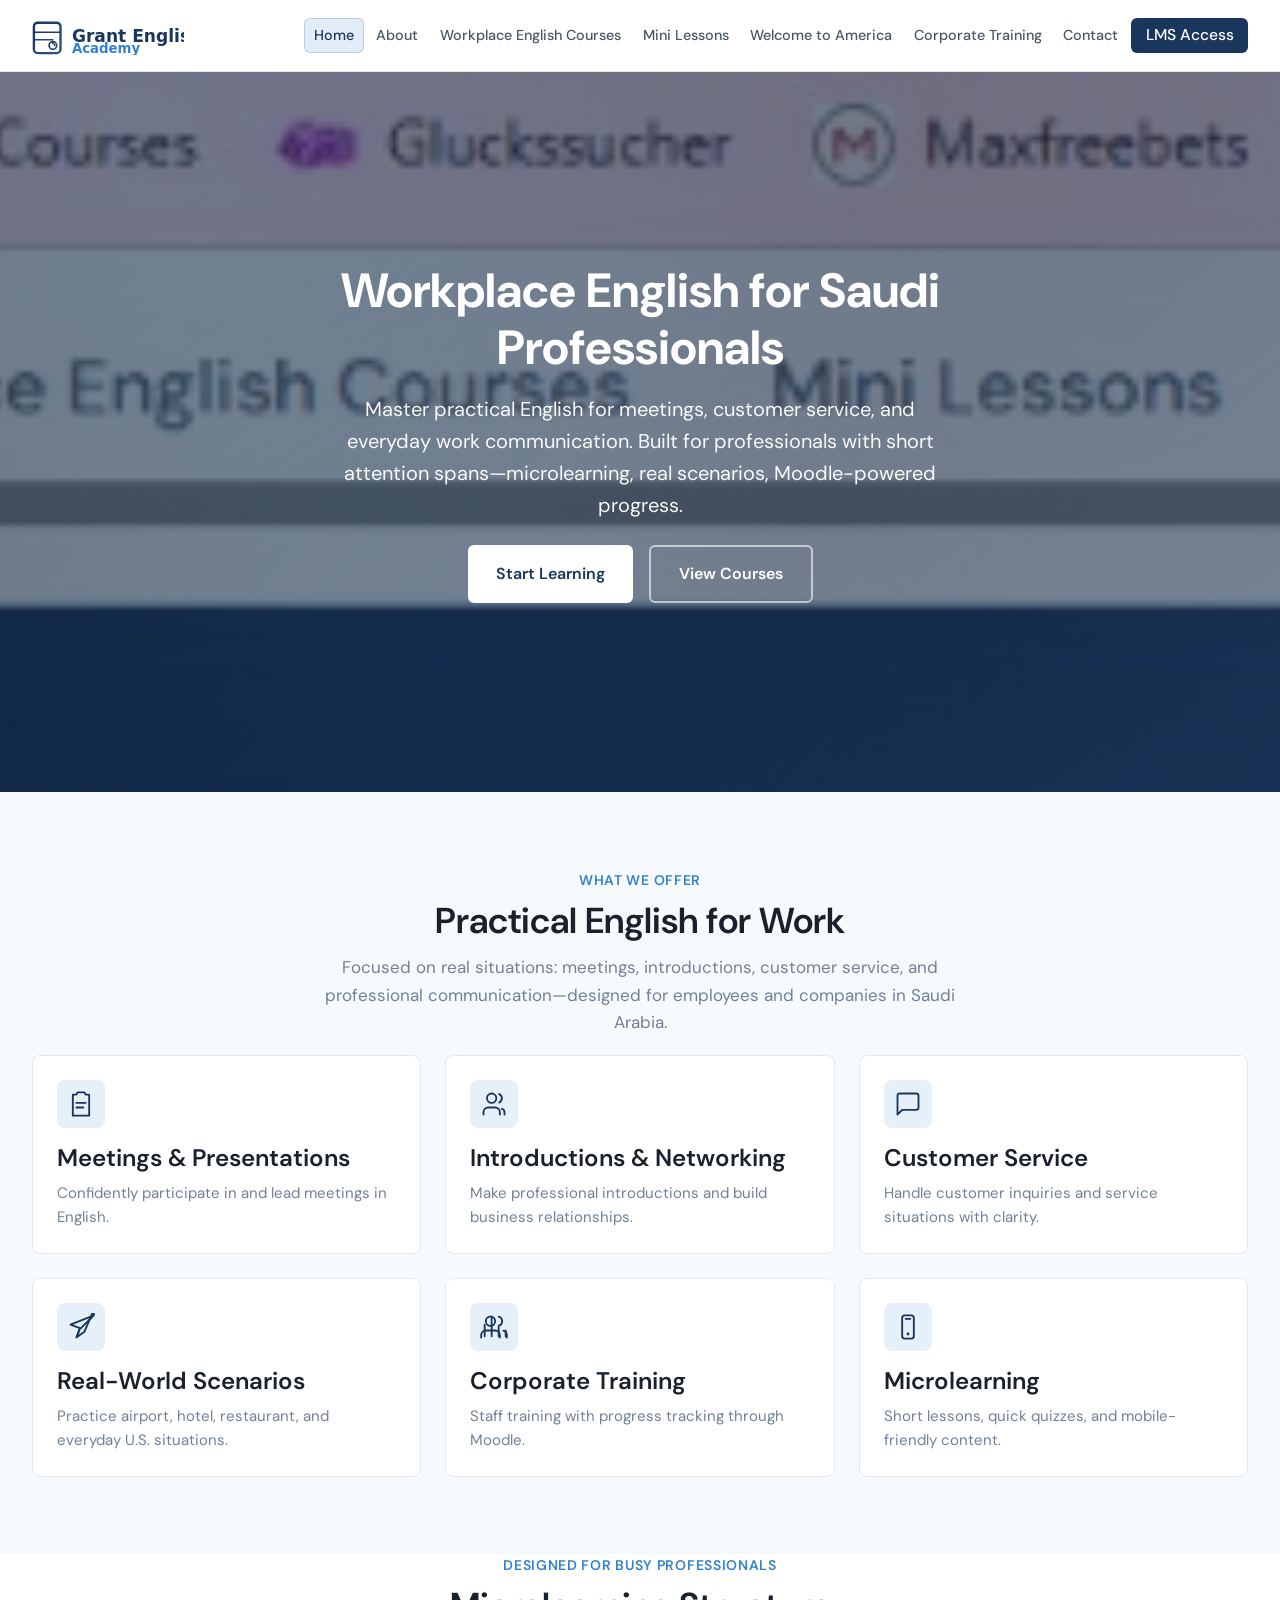
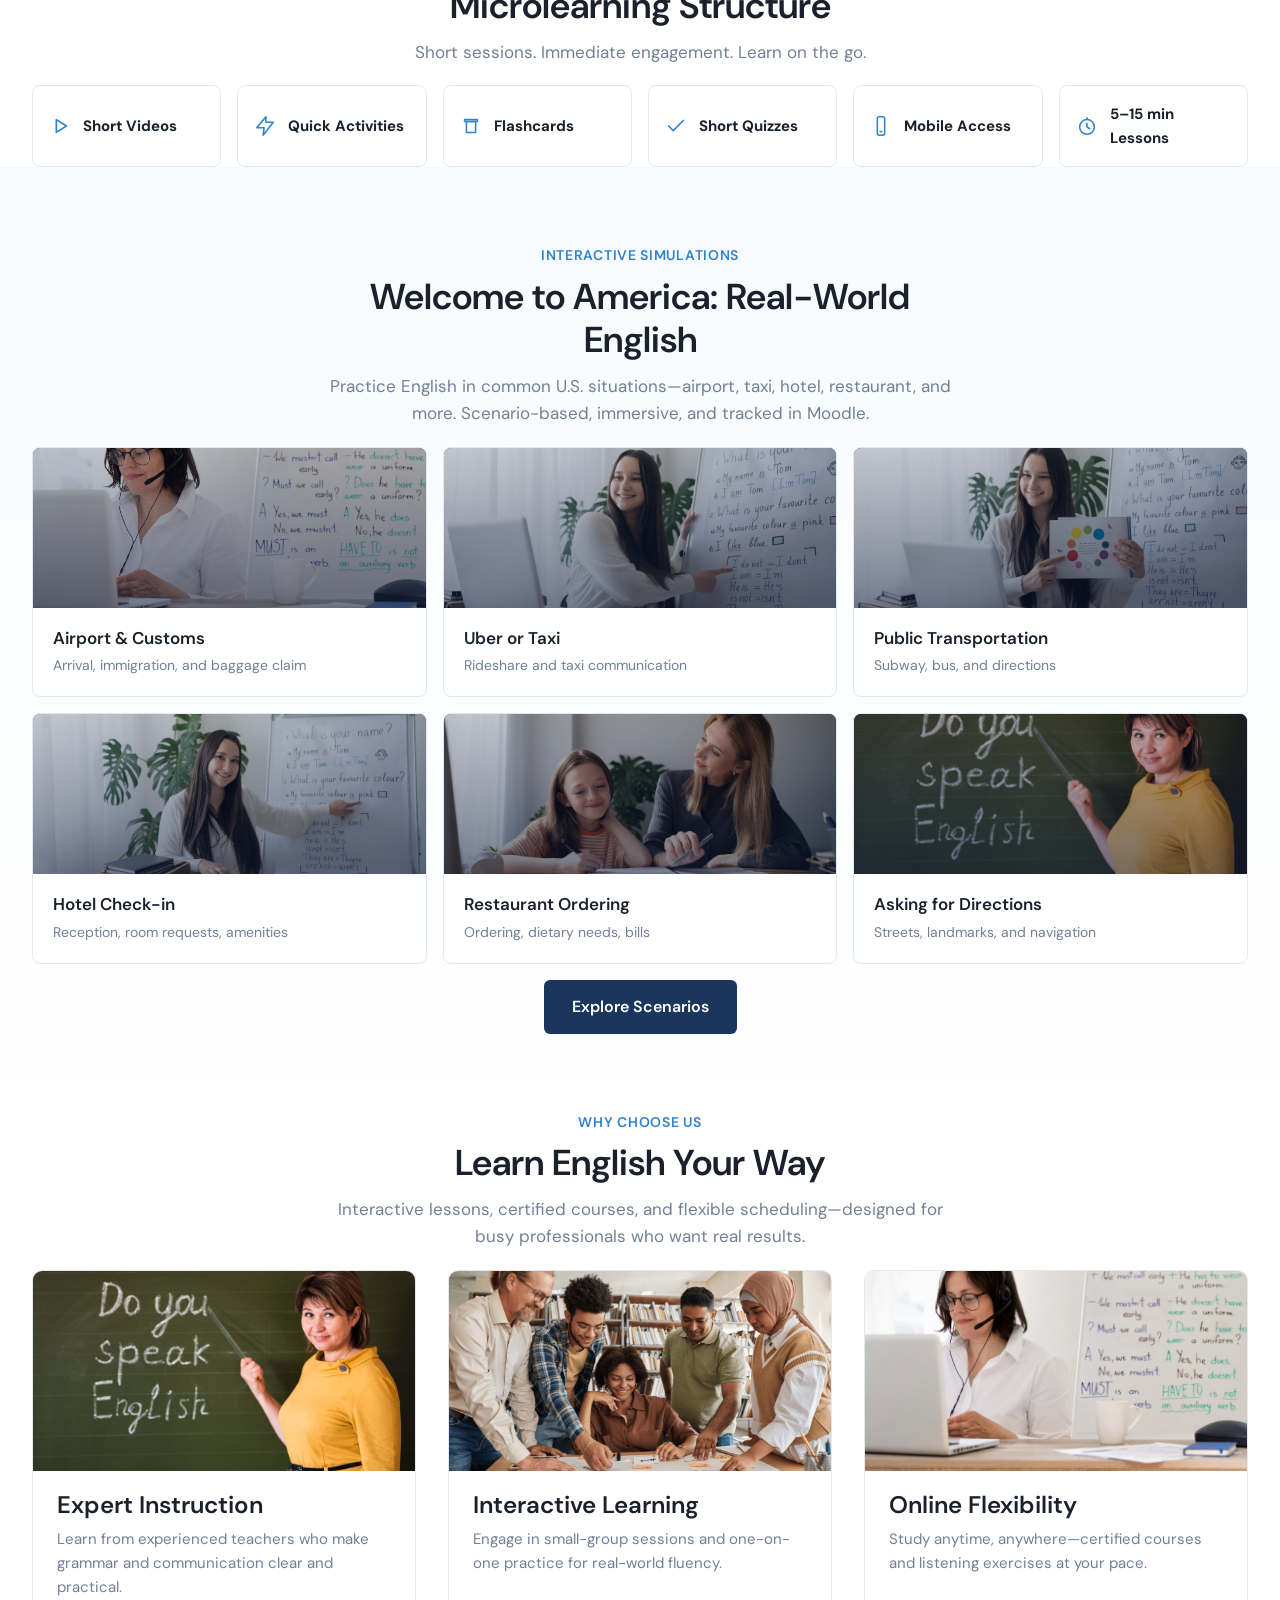
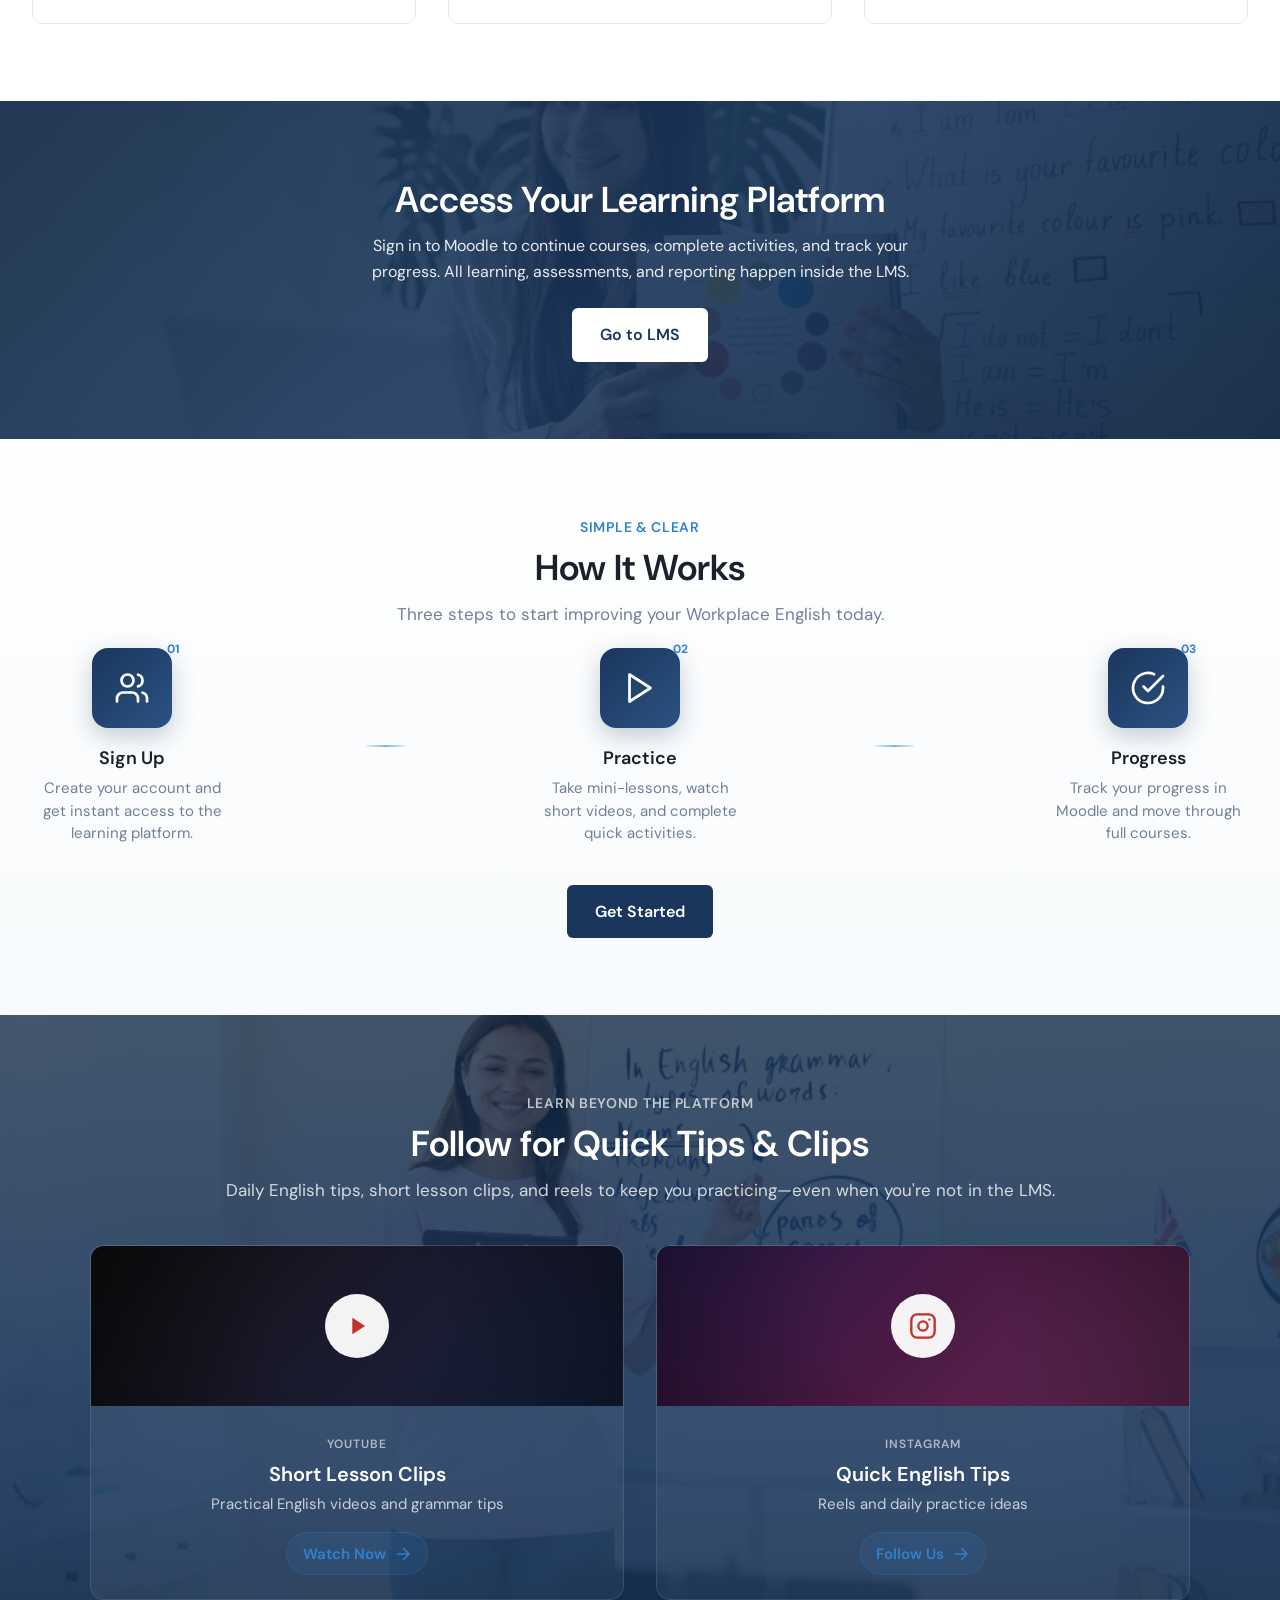
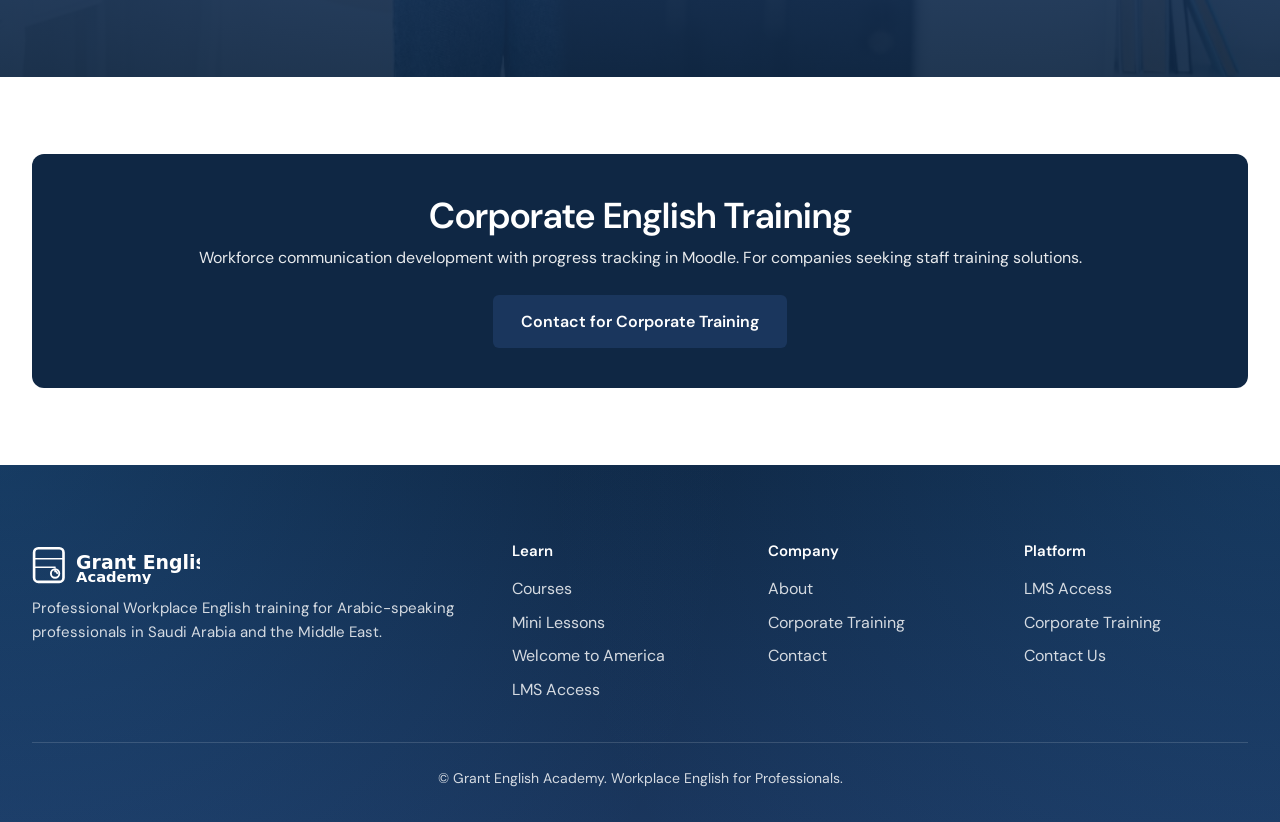
==== index.html @ 4ef90c2e "first commit" ====
<!DOCTYPE html>
<html lang="en">
<head>
  <meta charset="UTF-8">
  <meta name="viewport" content="width=device-width, initial-scale=1.0">
  <meta name="description" content="Grant English Academy - Professional Workplace English training for Arabic-speaking professionals in Saudi Arabia and the Middle East.">
  <title>Grant English Academy | Workplace English for Saudi Professionals</title>
  <link rel="preconnect" href="https://fonts.googleapis.com">
  <link rel="preconnect" href="https://fonts.gstatic.com" crossorigin>
  <link href="https://fonts.googleapis.com/css2?family=DM+Sans:wght@400;500;600;700&display=swap" rel="stylesheet">
  <link rel="stylesheet" href="css/styles.css">
  <link rel="icon" type="image/svg+xml" href="assets/favicon.svg">
</head>
<body>
  <!-- Header -->
  <header class="header">
    <div class="container header-inner">
      <a href="index.html" class="logo">
        <img src="assets/logo.svg" alt="Grant English Academy" class="logo-img">
      </a>
      <button type="button" class="nav-toggle" aria-expanded="false" aria-controls="nav-menu" aria-label="Toggle navigation">
        <span></span>
        <span></span>
        <span></span>
      </button>
      <nav id="nav-menu" class="nav-menu">
        <ul class="nav-list">
          <li><a href="index.html" class="active" aria-current="page">Home</a></li>
          <li><a href="about.html">About</a></li>
          <li><a href="courses.html">Workplace English Courses</a></li>
          <li><a href="mini-lessons.html">Mini Lessons</a></li>
          <li><a href="welcome-to-america.html">Welcome to America</a></li>
          <li><a href="corporate-training.html">Corporate Training</a></li>
          <li><a href="contact.html">Contact</a></li>
          <li><a href="lms-access.html" class="btn-lms">LMS Access</a></li>
        </ul>
      </nav>
    </div>
  </header>

  <main>
    <!-- Hero Section -->
    <section class="hero animate-section">
      <div class="hero-bg" aria-hidden="true">
        <video
          class="hero-bg-video"
          src="assets/home-bnner.mp4"
          autoplay
          muted
          loop
          playsinline
          preload="metadata"
          poster="assets/logo2.png"
        ></video>
      
      </div>
      <div class="container">
        <h1>Workplace English for Saudi Professionals</h1>
        <p class="hero-subtitle">Master practical English for meetings, customer service, and everyday work communication. Built for professionals with short attention spans—microlearning, real scenarios, Moodle-powered progress.</p>
        <div class="hero-buttons">
          <a href="lms-access.html" class="btn btn-primary">Start Learning</a>
          <a href="courses.html" class="btn btn-secondary">View Courses</a>
        </div>
      </div>
    </section>

    <!-- What We Offer -->
    <section class="features animate-section">
      <div class="container">
        <div class="section-header">
          <p class="section-label">What We Offer</p>
          <h2 class="section-title">Practical English for Work</h2>
          <p class="section-desc">Focused on real situations: meetings, introductions, customer service, and professional communication—designed for employees and companies in Saudi Arabia.</p>
        </div>
        <div class="card-grid card-grid-3">
          <div class="card">
            <div class="card-icon" aria-hidden="true">
              <svg viewBox="0 0 24 24" fill="none" stroke="currentColor" stroke-width="1.6" stroke-linecap="round" stroke-linejoin="round"><path d="M9 2h6l1 2h3v18H5V4h3l1-2z"/><path d="M8 11h8"/><path d="M8 15h6"/></svg>
            </div>
            <h3>Meetings & Presentations</h3>
            <p>Confidently participate in and lead meetings in English.</p>
          </div>
          <div class="card">
            <div class="card-icon" aria-hidden="true">
              <svg viewBox="0 0 24 24" fill="none" stroke="currentColor" stroke-width="1.6" stroke-linecap="round" stroke-linejoin="round"><path d="M17 21v-2a4 4 0 0 0-4-4H7a4 4 0 0 0-4 4v2"/><circle cx="10" cy="7" r="4"/><path d="M21 21v-2a3 3 0 0 0-2.25-2.9"/><path d="M16.5 3.5a4 4 0 0 1 0 7.2"/></svg>
            </div>
            <h3>Introductions & Networking</h3>
            <p>Make professional introductions and build business relationships.</p>
          </div>
          <div class="card">
            <div class="card-icon" aria-hidden="true">
              <svg viewBox="0 0 24 24" fill="none" stroke="currentColor" stroke-width="1.6" stroke-linecap="round" stroke-linejoin="round"><path d="M21 15a2 2 0 0 1-2 2H7l-4 4V5a2 2 0 0 1 2-2h14a2 2 0 0 1 2 2z"/></svg>
            </div>
            <h3>Customer Service</h3>
            <p>Handle customer inquiries and service situations with clarity.</p>
          </div>
          <div class="card">
            <div class="card-icon" aria-hidden="true">
              <svg viewBox="0 0 24 24" fill="none" stroke="currentColor" stroke-width="1.6" stroke-linecap="round" stroke-linejoin="round"><path d="M23 2L3 10l8 3-3 8 7-5 8-19z"/><path d="M11 13l-2 7"/><path d="M22 3l-10 10"/></svg>
            </div>
            <h3>Real-World Scenarios</h3>
            <p>Practice airport, hotel, restaurant, and everyday U.S. situations.</p>
          </div>
          <div class="card">
            <div class="card-icon" aria-hidden="true">
              <svg viewBox="0 0 24 24" fill="none" stroke="currentColor" stroke-width="1.6" stroke-linecap="round" stroke-linejoin="round"><path d="M17 21v-2a4 4 0 0 0-4-4H5a4 4 0 0 0-4 4v2"/><circle cx="9" cy="7" r="4"/><path d="M23 21v-2a4 4 0 0 0-3-3.87"/><path d="M16 3.13a4 4 0 0 1 0 7.75"/><path d="M4 20V10"/><path d="M10 20V4"/><path d="M16 20v-8"/><path d="M22 20v-5"/></svg>
            </div>
            <h3>Corporate Training</h3>
            <p>Staff training with progress tracking through Moodle.</p>
          </div>
          <div class="card">
            <div class="card-icon" aria-hidden="true">
              <svg viewBox="0 0 24 24" fill="none" stroke="currentColor" stroke-width="1.6" stroke-linecap="round" stroke-linejoin="round"><rect x="7" y="2" width="10" height="20" rx="2.2"/><path d="M10 5h4"/><path d="M12 18h0" stroke-width="2.5"/></svg>
            </div>
            <h3>Microlearning</h3>
            <p>Short lessons, quick quizzes, and mobile-friendly content.</p>
          </div>
        </div>
      </div>
    </section>

    <!-- Microlearning -->
    <section class="microlearning animate-section">
      <div class="container">
        <div class="section-header">
          <p class="section-label">Designed for Busy Professionals</p>
          <h2 class="section-title">Microlearning Structure</h2>
          <p class="section-desc">Short sessions. Immediate engagement. Learn on the go.</p>
        </div>
        <div class="micro-grid">
          <div class="micro-item">
            <span class="micro-icon" aria-hidden="true">
              <svg viewBox="0 0 24 24">
                <path d="M8 5v14l11-7-11-7z" fill="none" stroke="currentColor" stroke-width="1.8" stroke-linejoin="round"/>
              </svg>
            </span>
            <strong>Short Videos</strong>
          </div>
          <div class="micro-item">
            <span class="micro-icon" aria-hidden="true">
              <svg viewBox="0 0 24 24">
                <path d="M13 2L3 14h8l-1 8 11-14h-8l0-6z" fill="none" stroke="currentColor" stroke-width="1.7" stroke-linejoin="round"/>
              </svg>
            </span>
            <strong>Quick Activities</strong>
          </div>
          <div class="micro-item">
            <span class="micro-icon" aria-hidden="true">
              <svg viewBox="0 0 24 24">
                <path d="M7 7h10v12H7z" fill="none" stroke="currentColor" stroke-width="1.7" stroke-linejoin="round"/>
                <path d="M5 5h14v2H5z" fill="none" stroke="currentColor" stroke-width="1.7" stroke-linejoin="round"/>
              </svg>
            </span>
            <strong>Flashcards</strong>
          </div>
          <div class="micro-item">
            <span class="micro-icon" aria-hidden="true">
              <svg viewBox="0 0 24 24">
                <path d="M20 6L9 17l-5-5" fill="none" stroke="currentColor" stroke-width="1.8" stroke-linecap="round" stroke-linejoin="round"/>
              </svg>
            </span>
            <strong>Short Quizzes</strong>
          </div>
          <div class="micro-item">
            <span class="micro-icon" aria-hidden="true">
              <svg viewBox="0 0 24 24">
                <rect x="8" y="2" width="8" height="20" rx="2" ry="2" fill="none" stroke="currentColor" stroke-width="1.7"/>
                <path d="M11 18h2" fill="none" stroke="currentColor" stroke-width="1.7" stroke-linecap="round"/>
              </svg>
            </span>
            <strong>Mobile Access</strong>
          </div>
          <div class="micro-item">
            <span class="micro-icon" aria-hidden="true">
              <svg viewBox="0 0 24 24">
                <circle cx="12" cy="13" r="8" fill="none" stroke="currentColor" stroke-width="1.7"/>
                <path d="M12 9v4l3 2" fill="none" stroke="currentColor" stroke-width="1.7" stroke-linecap="round" stroke-linejoin="round"/>
                <path d="M12 5V3" fill="none" stroke="currentColor" stroke-width="1.7" stroke-linecap="round"/>
              </svg>
            </span>
            <strong>5–15 min Lessons</strong>
          </div>
        </div>
      </div>
    </section>

    <!-- Welcome to America -->
    <section class="welcome-america animate-section">
      <div class="container">
        <div class="section-header">
          <p class="section-label">Interactive Simulations</p>
          <h2 class="section-title">Welcome to America: Real-World English</h2>
          <p class="section-desc">Practice English in common U.S. situations—airport, taxi, hotel, restaurant, and more. Scenario-based, immersive, and tracked in Moodle.</p>
        </div>
        <div class="scenario-grid">
          <a href="welcome-to-america.html#airport" class="scenario-card">
            <div class="scenario-icon scenario-image" aria-hidden="true">
              <img src="assets/teacher-1.png" alt="">
            </div>
            <div class="card-body">
              <h3>Airport & Customs</h3>
              <p>Arrival, immigration, and baggage claim</p>
            </div>
          </a>
          <a href="welcome-to-america.html#taxi" class="scenario-card">
            <div class="scenario-icon scenario-image" aria-hidden="true">
              <img src="assets/teacher-2.png" alt="">
            </div>
            <div class="card-body">
              <h3>Uber or Taxi</h3>
              <p>Rideshare and taxi communication</p>
            </div>
          </a>
          <a href="welcome-to-america.html#transit" class="scenario-card">
            <div class="scenario-icon scenario-image" aria-hidden="true">
              <img src="assets/teacher-3.png" alt="">
            </div>
            <div class="card-body">
              <h3>Public Transportation</h3>
              <p>Subway, bus, and directions</p>
            </div>
          </a>
          <a href="welcome-to-america.html#hotel" class="scenario-card">
            <div class="scenario-icon scenario-image" aria-hidden="true">
              <img src="assets/teacher-4.png" alt="">
            </div>
            <div class="card-body">
              <h3>Hotel Check-in</h3>
              <p>Reception, room requests, amenities</p>
            </div>
          </a>
          <a href="welcome-to-america.html#restaurant" class="scenario-card">
            <div class="scenario-icon scenario-image" aria-hidden="true">
              <img src="assets/teacher-5.png" alt="">
            </div>
            <div class="card-body">
              <h3>Restaurant Ordering</h3>
              <p>Ordering, dietary needs, bills</p>
            </div>
          </a>
          <a href="welcome-to-america.html#directions" class="scenario-card">
            <div class="scenario-icon scenario-image" aria-hidden="true">
              <img src="assets/teacher-6.png" alt="">
            </div>
            <div class="card-body">
              <h3>Asking for Directions</h3>
              <p>Streets, landmarks, and navigation</p>
            </div>
          </a>
        </div>
        <div class="text-center mt-2">
          <a href="welcome-to-america.html" class="btn btn-primary">Explore Scenarios</a>
        </div>
      </div>
    </section>

    <!-- Why Choose Us -->
    <section class="why-choose animate-section">
      <div class="container">
        <div class="section-header">
          <p class="section-label">Why Choose Us</p>
          <h2 class="section-title">Learn English Your Way</h2>
          <p class="section-desc">Interactive lessons, certified courses, and flexible scheduling—designed for busy professionals who want real results.</p>
        </div>
        <div class="why-choose-grid">
          <div class="why-card">
            <div class="why-card-image">
              <img src="assets/teacher-6.png" alt="Expert English instruction">
            </div>
            <h3>Expert Instruction</h3>
            <p>Learn from experienced teachers who make grammar and communication clear and practical.</p>
          </div>
          <div class="why-card">
            <div class="why-card-image">
              <img src="assets/home-page-img.jpg" alt="Interactive learning with personalized support">
            </div>
            <h3>Interactive Learning</h3>
            <p>Engage in small-group sessions and one-on-one practice for real-world fluency.</p>
          </div>
          <div class="why-card">
            <div class="why-card-image">
              <img src="assets/teacher-1.png" alt="Online English lessons">
            </div>
            <h3>Online Flexibility</h3>
            <p>Study anytime, anywhere—certified courses and listening exercises at your pace.</p>
          </div>
        </div>
      </div>
    </section>

    <!-- LMS Access CTA -->
    <section class="lms-cta animate-section">
      <div class="lms-cta-bg" aria-hidden="true"></div>
      <div class="container">
        <h2>Access Your Learning Platform</h2>
        <p>Sign in to Moodle to continue courses, complete activities, and track your progress. All learning, assessments, and reporting happen inside the LMS.</p>
        <a href="lms-access.html" class="btn btn-primary">Go to LMS</a>
      </div>
    </section>

    <!-- How It Works - Advanced -->
    <section class="how-it-works-v2 animate-section">
      <div class="container">
        <div class="section-header">
          <p class="section-label">Simple & Clear</p>
          <h2 class="section-title">How It Works</h2>
          <p class="section-desc">Three steps to start improving your Workplace English today.</p>
        </div>
        <div class="how-steps-timeline">
          <div class="how-step">
            <div class="how-step-visual">
              <span class="how-step-num">01</span>
              <div class="how-step-icon">
                <svg viewBox="0 0 24 24" fill="none" stroke="currentColor" stroke-width="1.8" stroke-linecap="round" stroke-linejoin="round"><path d="M16 21v-2a4 4 0 0 0-4-4H6a4 4 0 0 0-4 4v2"/><circle cx="9" cy="7" r="4"/><path d="M22 21v-2a4 4 0 0 0-3-3.87"/><path d="M16 3.13a4 4 0 0 1 0 7.75"/></svg>
              </div>
            </div>
            <div class="how-step-body">
              <h3>Sign Up</h3>
              <p>Create your account and get instant access to the learning platform.</p>
            </div>
          </div>
          <div class="how-step-connector" aria-hidden="true"></div>
          <div class="how-step">
            <div class="how-step-visual">
              <span class="how-step-num">02</span>
              <div class="how-step-icon">
                <svg viewBox="0 0 24 24" fill="none" stroke="currentColor" stroke-width="1.8" stroke-linecap="round" stroke-linejoin="round"><polygon points="5 3 19 12 5 21 5 3"/></svg>
              </div>
            </div>
            <div class="how-step-body">
              <h3>Practice</h3>
              <p>Take mini-lessons, watch short videos, and complete quick activities.</p>
            </div>
          </div>
          <div class="how-step-connector" aria-hidden="true"></div>
          <div class="how-step">
            <div class="how-step-visual">
              <span class="how-step-num">03</span>
              <div class="how-step-icon">
                <svg viewBox="0 0 24 24" fill="none" stroke="currentColor" stroke-width="1.8" stroke-linecap="round" stroke-linejoin="round"><path d="M22 11.08V12a10 10 0 1 1-5.93-9.14"/><polyline points="22 4 12 14.01 9 11.01"/></svg>
              </div>
            </div>
            <div class="how-step-body">
              <h3>Progress</h3>
              <p>Track your progress in Moodle and move through full courses.</p>
            </div>
          </div>
        </div>
        <div class="how-cta-wrap">
          <a href="lms-access.html" class="btn btn-primary">Get Started</a>
        </div>
      </div>
    </section>

    <!-- Follow for Quick Tips & Clips - Advanced -->
    <section class="social-section-v2 animate-section">
      <div class="container">
        <div class="social-v2-inner">
          <div class="social-v2-header">
            <p class="section-label">Learn Beyond the Platform</p>
            <h2 class="section-title">Follow for Quick Tips & Clips</h2>
            <p class="section-desc">Daily English tips, short lesson clips, and reels to keep you practicing—even when you're not in the LMS.</p>
          </div>
          <div class="social-v2-grid">
            <a href="#" class="social-v2-card social-v2-youtube" target="_blank" rel="noopener">
              <div class="social-v2-media">
                <div class="social-v2-play">
                  <svg viewBox="0 0 24 24" fill="currentColor"><path d="M8 5v14l11-7z"/></svg>
                </div>
                <div class="social-v2-overlay"></div>
              </div>
              <div class="social-v2-content">
                <span class="social-v2-badge">YouTube</span>
                <h4>Short Lesson Clips</h4>
                <p>Practical English videos and grammar tips</p>
                <span class="social-v2-link">
                  Watch Now
                  <svg viewBox="0 0 24 24" fill="none" stroke="currentColor" stroke-width="2" stroke-linecap="round" stroke-linejoin="round" aria-hidden="true">
                    <path d="M5 12h14"/>
                    <path d="M13 5l7 7-7 7"/>
                  </svg>
                </span>
              </div>
            </a>
            <a href="#" class="social-v2-card social-v2-instagram" target="_blank" rel="noopener">
              <div class="social-v2-media">
                <div class="social-v2-ig-icon">
                  <svg viewBox="0 0 24 24" fill="none" stroke="currentColor" stroke-width="2" stroke-linecap="round" stroke-linejoin="round" aria-hidden="true">
                    <rect x="2" y="2" width="20" height="20" rx="5" ry="5"/>
                    <circle cx="12" cy="12" r="4"/>
                    <path d="M17.5 6.5h0"/>
                  </svg>
                </div>
                <div class="social-v2-overlay"></div>
              </div>
              <div class="social-v2-content">
                <span class="social-v2-badge">Instagram</span>
                <h4>Quick English Tips</h4>
                <p>Reels and daily practice ideas</p>
                <span class="social-v2-link">
                  Follow Us
                  <svg viewBox="0 0 24 24" fill="none" stroke="currentColor" stroke-width="2" stroke-linecap="round" stroke-linejoin="round" aria-hidden="true">
                    <path d="M5 12h14"/>
                    <path d="M13 5l7 7-7 7"/>
                  </svg>
                </span>
              </div>
            </a>
          </div>
        </div>
      </div>
    </section>

    <!-- Corporate CTA -->
    <section class="corporate-cta animate-section">
      <div class="container">
        <div class="corporate-cta-inner">
          <h2>Corporate English Training</h2>
          <p>Workforce communication development with progress tracking in Moodle. For companies seeking staff training solutions.</p>
          <a href="corporate-training.html" class="btn btn-primary">Contact for Corporate Training</a>
        </div>
      </div>
    </section>
  </main>

  <!-- Footer -->
  <footer class="footer">
    <div class="container">
      <div class="footer-grid">
        <div class="footer-brand">
          <a href="index.html" class="footer-logo" aria-label="Grant English Academy home">
            <img src="assets/logo.svg" alt="Grant English Academy" class="footer-logo-img">
          </a>
          <p>Professional Workplace English training for Arabic-speaking professionals in Saudi Arabia and the Middle East.</p>
        </div>
        <div>
          <h4>Learn</h4>
          <ul>
            <li><a href="courses.html">Courses</a></li>
            <li><a href="mini-lessons.html">Mini Lessons</a></li>
            <li><a href="welcome-to-america.html">Welcome to America</a></li>
            <li><a href="lms-access.html">LMS Access</a></li>
          </ul>
        </div>
        <div>
          <h4>Company</h4>
          <ul>
            <li><a href="about.html">About</a></li>
            <li><a href="corporate-training.html">Corporate Training</a></li>
            <li><a href="contact.html">Contact</a></li>
          </ul>
        </div>
        <div>
          <h4>Platform</h4>
          <ul>
            <li><a href="lms-access.html">LMS Access</a></li>
            <li><a href="corporate-training.html">Corporate Training</a></li>
            <li><a href="contact.html">Contact Us</a></li>
          </ul>
        </div>
      </div>
      <div class="footer-bottom">
        <p>&copy; Grant English Academy. Workplace English for Professionals.</p>
      </div>
    </div>
  </footer>

  <script>
    const navToggle = document.querySelector('.nav-toggle');
    const navMenu = document.getElementById('nav-menu');

    function closeNav() {
      navToggle.setAttribute('aria-expanded', 'false');
      navMenu.classList.remove('active');
    }

    function toggleNav() {
      const expanded = navToggle.getAttribute('aria-expanded') === 'true';
      navToggle.setAttribute('aria-expanded', String(!expanded));
      navMenu.classList.toggle('active', !expanded);
    }

    navToggle.addEventListener('click', toggleNav);

    // Close the menu after navigation on mobile
    navMenu.querySelectorAll('a').forEach(a => {
      a.addEventListener('click', () => {
        if (window.innerWidth < 1180) closeNav();
      });
    });

    // Escape key closes the menu
    document.addEventListener('keydown', (e) => {
      if (e.key === 'Escape' && navToggle.getAttribute('aria-expanded') === 'true') {
        closeNav();
      }
    });

    // If resizing to desktop, ensure the mobile menu is closed
    window.addEventListener('resize', () => {
      if (window.innerWidth >= 1180) closeNav();
    });

    // Home page scroll animations
    const sections = document.querySelectorAll('.animate-section');
    document.documentElement.classList.add('js-animations');
    if ('IntersectionObserver' in window) {
      const observer = new IntersectionObserver((entries) => {
        entries.forEach((entry) => {
          if (entry.isIntersecting) {
            entry.target.classList.add('is-visible');
            observer.unobserve(entry.target);
          }
        });
      }, { threshold: 0.2 });

      sections.forEach((s) => observer.observe(s));
    } else {
      // Fallback for older browsers
      sections.forEach((s) => s.classList.add('is-visible'));
    }
  </script>
</body>
</html>
---- css/styles.css ----
/* ============================================
   Grant English Academy - Workplace English Platform
   Professional, Corporate, Academic Design
   ============================================ */

/* CSS Variables */
:root {
  /* Colors - Navy, Gray, White professional palette */
  --navy-primary: #1a365d;
  --navy-dark: #0f2744;
  --navy-light: #2c5282;
  --gray-900: #1a202c;
  --gray-700: #4a5568;
  --gray-600: #718096;
  --gray-500: #a0aec0;
  --gray-300: #cbd5e0;
  --gray-100: #f7fafc;
  --white: #ffffff;
  --accent: #3182ce;
  --accent-hover: #2c5282;
  --success: #38a169;
  --border: #e2e8f0;
  
  /* Typography */
  --font-primary: 'DM Sans', -apple-system, BlinkMacSystemFont, sans-serif;
  --font-heading: 'DM Sans', -apple-system, BlinkMacSystemFont, sans-serif;
  
  /* Spacing */
  --container-max: 1300px;
  --section-padding: clamp(3rem, 6vw, 5rem);
  --header-height: 72px;
  
  /* Transitions */
  --transition: 0.2s ease;
  --shadow: 0 4px 6px -1px rgba(0, 0, 0, 0.1), 0 2px 4px -1px rgba(0, 0, 0, 0.06);
  --shadow-lg: 0 10px 15px -3px rgba(0, 0, 0, 0.1), 0 4px 6px -2px rgba(0, 0, 0, 0.05);
}

/* Reset & Base */
*, *::before, *::after {
  box-sizing: border-box;
  margin: 0;
  padding: 0;
}

html {
  scroll-behavior: smooth;
}

body {
  font-family: var(--font-primary);
  font-size: 16px;
  line-height: 1.6;
  color: var(--gray-900);
  background: var(--white);
  overflow-x: hidden;
}

img {
  max-width: 100%;
  height: auto;
  display: block;
}

a {
  color: inherit;
  text-decoration: none;
  transition: color var(--transition);
}

ul, ol {
  list-style: none;
}

/* Typography */
h1, h2, h3, h4, h5, h6 {
  font-family: var(--font-heading);
  font-weight: 600;
  line-height: 1.2;
}

h1 { font-size: clamp(2rem, 4vw, 3rem); }
h2 { font-size: clamp(1.75rem, 3vw, 2.25rem); }
h3 { font-size: clamp(1.25rem, 2vw, 1.5rem); }

/* Container */
.container {
  width: 100%;
  max-width: var(--container-max);
  margin: 0 auto;
  padding: 0 1.25rem;
}

@media (min-width: 768px) {
  .container { padding: 0 2rem; }
}

/* ========== Header & Navigation ========== */
.header {
  position: sticky;
  top: 0;
  z-index: 1000;
  background: var(--white);
  border-bottom: 1px solid var(--border);
  height: var(--header-height);
}

.header-inner {
  display: flex;
  align-items: center;
  justify-content: space-between;
  height: 100%;
}

.logo {
  display: inline-flex;
  align-items: center;
  gap: 0.65rem;
  font-weight: 700;
  font-size: 1.25rem;
  color: var(--navy-primary);
}

.logo-img {
  height: 38px;
  width: auto;
}

.logo-text { color: inherit; }
.logo-text em,
.logo span { color: var(--accent); font-style: normal; }

.nav-toggle {
  display: flex;
  flex-direction: column;
  gap: 5px;
  background: none;
  border: none;
  cursor: pointer;
  padding: 8px;
}

.nav-toggle:focus-visible {
  outline: 3px solid rgba(49, 130, 206, 0.35);
  outline-offset: 3px;
  border-radius: 8px;
}

.nav-toggle span {
  width: 24px;
  height: 2px;
  background: var(--navy-primary);
  transition: var(--transition);
}

.nav-toggle[aria-expanded="true"] span:nth-child(1) {
  transform: rotate(45deg) translate(5px, 5px);
}

.nav-toggle[aria-expanded="true"] span:nth-child(2) {
  opacity: 0;
}

.nav-toggle[aria-expanded="true"] span:nth-child(3) {
  transform: rotate(-45deg) translate(5px, -5px);
}

.nav-menu {
  position: fixed;
  top: var(--header-height);
  left: 0;
  right: 0;
  background: var(--white);
  padding: 1rem 1.25rem;
  z-index: 999;
  /* Prevent scrollbar from appearing when the menu is closed */
  max-height: none;
  overflow-y: hidden;
  box-shadow: var(--shadow-lg);
  transform: translateY(-100%);
  opacity: 0;
  visibility: hidden;
  transition: all var(--transition);
}

.nav-menu.active {
  transform: translateY(0);
  opacity: 1;
  visibility: visible;
  /* Enable scrolling only when menu is open (mobile) */
  max-height: calc(100vh - var(--header-height));
  overflow-y: auto;
  /* Mobile menu should feel like a dropdown panel */
  padding-top: 0.75rem;
}

/* Mobile CTA button inside dropdown */
.nav-menu .btn-lms {
  width: 100%;
  justify-content: center;
  padding: 0.85rem 1rem;
}

.nav-list {
  display: flex;
  flex-direction: column;
  gap: 0.5rem;
}

.nav-list a {
  display: block;
  padding: 0.75rem 1rem;
  color: var(--gray-700);
  font-weight: 500;
  border-radius: 6px;
  line-height: 1.2;
  white-space: nowrap;
}

.nav-list a:hover {
  background: var(--gray-100);
  color: var(--navy-primary);
}
.nav-menu .btn-lms:hover {
  background: #3182d1;
}
/* Active navigation link (current page) */
.nav-list a.active,
.nav-list a[aria-current="page"] {
  background: rgba(49, 130, 206, 0.14);
  color: var(--navy-primary);
  border: 1px solid rgba(49, 130, 206, 0.28);
}

.nav-list a.active:hover {
  background: rgba(49, 130, 206, 0.18);
}

.nav-list .btn-lms.active {
  background: var(--accent) !important;
}

.nav-list .btn-lms.active:hover {
  background: var(--accent-hover) !important;
}

@media (min-width: 1180px) {
  .nav-toggle { display: none; }
  
  .nav-menu {
    position: static;
    transform: none;
    opacity: 1;
    visibility: visible;
    box-shadow: none;
    padding: 0;
    max-height: none;
    overflow-y: visible;
  }
  
  .nav-list {
    flex-direction: row;
    gap: 0.25rem;
    align-items: center;
  }
  
  .nav-list a {
    padding: 0.5rem 0.55rem;
    font-size: 0.9rem;
    white-space: nowrap;
  }

  .nav-list .btn-lms {
    padding: 0.5rem 0.9rem;
    font-size: 0.98rem;
    flex-shrink: 0;
    white-space: nowrap;
  }
}

/* CTA Button in header */
.btn-lms {
  display: inline-flex;
  align-items: center;
  gap: 0.5rem;
  padding: 0.6rem 1.25rem;
  background: var(--navy-primary);
  color: var(--white) !important;
  font-weight: 600;
  border-radius: 6px;
  transition: background var(--transition);
}

.btn-lms:hover {
  background: var(--navy-dark);
}

/* ========== Buttons ========== */
.btn {
  display: inline-flex;
  align-items: center;
  justify-content: center;
  gap: 0.5rem;
  padding: 0.875rem 1.75rem;
  font-weight: 600;
  font-size: 1rem;
  border-radius: 6px;
  border: none;
  cursor: pointer;
  transition: all var(--transition);
}

.btn-primary {
  background: var(--navy-primary);
  color: var(--white);
}

.btn-primary:hover {
  background: var(--navy-dark);
  transform: translateY(-1px);
}

.btn-secondary {
  background: var(--white);
  color: var(--navy-primary);
  border: 2px solid var(--navy-primary);
}

.btn-secondary:hover {
  background: var(--gray-100);
}

.btn-accent {
  background: var(--accent);
  color: var(--white);
}

.btn-accent:hover {
  background: var(--accent-hover);
  transform: translateY(-1px);
}

/* ========== Hero Section ========== */
.hero {
  background: linear-gradient(135deg, var(--navy-dark) 0%, var(--navy-primary) 50%, var(--navy-light) 100%);
  color: var(--white);
  padding: clamp(5rem, 14vw, 9rem) 0;
  min-height: 80vh;
  display: flex;
  align-items: center;
  text-align: center;
  position: relative;
  overflow: hidden;
}

.hero::before {
  content: "";
  position: absolute;
  inset: -80px;
  background:
    radial-gradient(circle at 15% 15%, rgba(49, 130, 206, 0.35), transparent 55%),
    radial-gradient(circle at 85% 25%, rgba(26, 54, 93, 0.45), transparent 55%),
    radial-gradient(circle at 40% 85%, rgba(44, 82, 130, 0.35), transparent 60%);
  opacity: 0.9;
  z-index: 0;
  pointer-events: none;
}

.hero::after {
    content: "";
    position: absolute;
    inset: 0;
    z-index: 0;
    pointer-events: none;
    background-color: #00000026;
}

.hero-bg {
  position: absolute;
  inset: 0;
  pointer-events: none;
  z-index: 0;
  opacity: 1;
}

.hero-bg img {
  width: 100%;
  height: 100%;
  object-fit: cover;
  object-position: center;
  position: absolute;
  inset: 0;
  display: block;
}

.hero-bg-video {
  position: absolute;
  inset: 0;
  width: 100%;
  height: 100%;
  object-fit: cover;
  object-position: center;
  z-index: 0;
  opacity: 0.55;
  filter: saturate(1.05) contrast(1.03) brightness(0.85);
  transform: scale(1.02);
}

.hero-bg-main {
  opacity: 0.38;
  filter: blur(2px) saturate(1.15) brightness(0.85);
  transform: scale(1.08);
  animation: bannerDrift 14s ease-in-out infinite;
}

.hero-bg-overlay {
  opacity: 0.22;
  filter: blur(3px) saturate(0.9) grayscale(0.25);
  transform: scale(1.12);
  animation: bannerDrift2 18s ease-in-out infinite;
}

.hero .container {
  position: relative;
  z-index: 1;
}

@keyframes bannerDrift {
  0% { transform: translateY(0) scale(1.08); }
  50% { transform: translateY(-14px) scale(1.12); }
  100% { transform: translateY(0) scale(1.08); }
}

@keyframes bannerDrift2 {
  0% { transform: translateY(0) scale(1.12); }
  50% { transform: translateY(10px) scale(1.16); }
  100% { transform: translateY(0) scale(1.12); }
}

@media (prefers-reduced-motion: reduce) {
  .hero-bg-main,
  .hero-bg-overlay,
  .hero-bg-video {
    animation: none;
  }
}

@media (prefers-reduced-motion: reduce) {
  .hero-bg-video {
    display: none;
  }
}

.hero h1 {
  margin-bottom: 1rem;
  font-weight: 700;
  max-width: 700px;
  margin-left: auto;
  margin-right: auto;
}

.hero-subtitle {
  font-size: clamp(1rem, 2vw, 1.25rem);
  opacity: 0.95;
  max-width: 600px;
  margin: 0 auto 1.5rem;
  line-height: 1.6;
}

.hero-buttons {
  display: flex;
  flex-wrap: wrap;
  gap: 1rem;
  justify-content: center;
}

.hero .btn-primary {
  background: var(--white);
  color: var(--navy-primary);
}

.hero .btn-primary:hover {
  background: var(--gray-100);
}

.hero .btn-secondary {
  background: transparent;
  color: var(--white);
  border-color: rgba(255,255,255,0.6);
}

.hero .btn-secondary:hover {
  background: rgba(255,255,255,0.1);
  border-color: var(--white);
}

/* ========== Section Titles ========== */
.section-header {
  text-align: center;
  margin-bottom: 1.2rem;
  max-width: 640px;
  margin-left: auto;
  margin-right: auto;
}

.section-label {
  font-size: 0.875rem;
  font-weight: 600;
  text-transform: uppercase;
  letter-spacing: 0.05em;
  color: var(--accent);
  margin-bottom: 0.5rem;
}

.section-title {
  color: var(--gray-900);
  margin-bottom: 0.75rem;
}

.section-desc {
  color: var(--gray-600);
  font-size: 1.0625rem;
}

/* ========== Cards ========== */
.card-grid {
  display: grid;
  gap: 1.5rem;
}

/* Base grid defaults for predictable mobile layout */
.card-grid-2,
.card-grid-3,
.card-grid-4 {
  grid-template-columns: 1fr;
}

@media (min-width: 640px) {
  .card-grid-2 { grid-template-columns: repeat(2, 1fr); }
  .card-grid-3 { grid-template-columns: repeat(2, 1fr); }
}

@media (min-width: 992px) {
  .card-grid-3 { grid-template-columns: repeat(3, 1fr); }
  .card-grid-4 { grid-template-columns: repeat(4, 1fr); }
}

.card {
  background: var(--white);
  border: 1px solid var(--border);
  border-radius: 8px;
  padding: 1.5rem;
  transition: box-shadow var(--transition), transform var(--transition);
}

.card:hover {
  box-shadow: var(--shadow-lg);
  transform: translateY(-2px);
}

.card-icon {
  width: 48px;
  height: 48px;
  background: rgba(49, 130, 206, 0.12);
  border-radius: 8px;
  display: flex;
  align-items: center;
  justify-content: center;
  margin-bottom: 1rem;
  color: var(--accent);
  font-size: 1.5rem;
  color: var(--navy-primary);
  overflow: hidden;
}

.card-icon svg {
  width: 28px;
  height: 28px;
  fill: none;
  stroke: currentColor;
  display: block;
}

.card-icon img {
  width: 100%;
  height: 100%;
  object-fit: cover;
  object-position: center;
  display: block;
}

/* Microlearning icon chips */
.micro-icon {
  display: inline-flex;
  color: var(--accent);
}

.micro-icon svg {
  width: 22px;
  height: 22px;
  fill: currentColor;
}

.card h3 {
  margin-bottom: 0.5rem;
  color: var(--gray-900);
}

.card p {
  color: var(--gray-600);
  font-size: 0.9375rem;
}

/* ========== Features / What We Offer ========== */
.features {
  padding: var(--section-padding) 0;
  background: var(--gray-100);
}

/* ========== Why Choose Us Section ========== */
.why-choose {
  padding: var(--section-padding) 0;
  background: var(--white);
}

.why-choose-grid {
  display: grid;
  gap: 2rem;
  grid-template-columns: 1fr;
}

@media (min-width: 640px) {
  .why-choose-grid { grid-template-columns: repeat(2, 1fr); }
}

@media (min-width: 992px) {
  .why-choose-grid { grid-template-columns: repeat(3, 1fr); }
}

.why-card {
  background: var(--white);
  border: 1px solid var(--border);
  border-radius: 10px;
  overflow: hidden;
  transition: all var(--transition);
}

.why-card:hover {
  box-shadow: var(--shadow-lg);
  transform: translateY(-4px);
}

.why-card-image {
  position: relative;
  height: 200px;
  overflow: hidden;
  background: var(--gray-100);
}

.why-card-image img {
  width: 100%;
  height: 100%;
  object-fit: cover;
  object-position: center;
  display: block;
}

.why-card h3 {
  padding: 1.25rem 1.5rem 0;
  margin-bottom: 0.5rem;
}

.why-card p {
  padding: 0 1.5rem 1.5rem;
  color: var(--gray-600);
  font-size: 0.9375rem;
}

/* ========== Microlearning Section ========== */
.microlearning {
  padding: var(--section-padding) 0;
}

.micro-grid {
  display: grid;
  gap: 1rem;
  grid-template-columns: repeat(auto-fit, minmax(140px, 1fr));
}

.micro-item {
  display: flex;
  align-items: center;
  gap: 0.75rem;
  padding: 1rem;
  background: var(--white);
  border: 1px solid var(--border);
  border-radius: 8px;
  transition: all var(--transition);
}

.micro-item:hover {
  border-color: var(--accent);
  box-shadow: var(--shadow);
}

.micro-item span:first-child {
  font-size: 1.5rem;
}

.micro-item strong {
  font-size: 0.9375rem;
}

/* ========== Welcome to America Section ========== */
.welcome-america {
  padding: var(--section-padding) 0;
  background: linear-gradient(180deg, var(--gray-100) 0%, var(--white) 100%);
}

.scenario-grid {
  display: grid;
  gap: 1rem;
}

@media (min-width: 640px) {
  .scenario-grid { grid-template-columns: repeat(2, 1fr); }
}

@media (min-width: 992px) {
  .scenario-grid { grid-template-columns: repeat(3, 1fr); }
}

.scenario-card {
  background: var(--white);
  border: 1px solid var(--border);
  border-radius: 8px;
  overflow: hidden;
  transition: all var(--transition);
}

.scenario-card:hover {
  box-shadow: var(--shadow-lg);
  border-color: var(--accent);
}

.scenario-card .scenario-icon {
  background: var(--navy-primary);
  color: var(--white);
  padding: 1.25rem;
  font-size: 2rem;
  text-align: center;
}

.scenario-card .scenario-icon.scenario-image {
  position: relative;
  padding: 0;
  height: clamp(110px, 18vw, 160px);
  overflow: hidden;
}

.scenario-card .scenario-icon.scenario-image img {
  position: absolute;
  inset: 0;
  width: 100%;
  height: 100%;
  object-fit: cover;
  object-position: center;
  display: block;
  transform: scale(1.01);
}

.scenario-card .scenario-icon.scenario-image::after {
  content: "";
  position: absolute;
  inset: 0;
  background: linear-gradient(180deg, rgba(10, 25, 55, 0.25) 0%, rgba(10, 25, 55, 0.55) 100%);
  pointer-events: none;
}

.scenario-card .scenario-icon svg {
  width: 40px;
  height: 40px;
  fill: currentColor;
}

.scenario-card .card-body {
  padding: 1.25rem;
}

.scenario-card h3 {
  font-size: 1.0625rem;
  margin-bottom: 0.375rem;
}

.scenario-card p {
  font-size: 0.875rem;
  color: var(--gray-600);
}

/* ========== Home Page Animations (scroll reveal) ========== */
.animate-section {
  opacity: 1;
  transform: none;
}

.js-animations .animate-section {
  opacity: 0;
  transform: translateY(14px);
}

.js-animations .animate-section.is-visible {
  opacity: 1;
  transform: translateY(0);
  transition: opacity 0.65s ease, transform 0.65s ease;
}

@keyframes revealUp {
  from { opacity: 0; transform: translateY(16px); }
  to { opacity: 1; transform: translateY(0); }
}

@keyframes heroButtonIn {
  from { opacity: 0; transform: translateY(10px) scale(0.99); }
  to { opacity: 1; transform: translateY(0) scale(1); }
}

.hero.is-visible .hero-buttons a {
  animation: heroButtonIn 0.55s ease both;
}

.hero.is-visible .hero-buttons a:nth-child(1) { animation-delay: 0.12s; }
.hero.is-visible .hero-buttons a:nth-child(2) { animation-delay: 0.22s; }

.features.is-visible .card {
  animation: revealUp 0.65s ease both;
}

.features.is-visible .card:nth-child(1) { animation-delay: 0.00s; }
.features.is-visible .card:nth-child(2) { animation-delay: 0.06s; }
.features.is-visible .card:nth-child(3) { animation-delay: 0.12s; }
.features.is-visible .card:nth-child(4) { animation-delay: 0.18s; }
.features.is-visible .card:nth-child(5) { animation-delay: 0.24s; }
.features.is-visible .card:nth-child(6) { animation-delay: 0.30s; }

.microlearning.is-visible .micro-item {
  animation: revealUp 0.6s ease both;
}

.microlearning.is-visible .micro-item:nth-child(1) { animation-delay: 0.00s; }
.microlearning.is-visible .micro-item:nth-child(2) { animation-delay: 0.06s; }
.microlearning.is-visible .micro-item:nth-child(3) { animation-delay: 0.12s; }
.microlearning.is-visible .micro-item:nth-child(4) { animation-delay: 0.18s; }
.microlearning.is-visible .micro-item:nth-child(5) { animation-delay: 0.24s; }
.microlearning.is-visible .micro-item:nth-child(6) { animation-delay: 0.30s; }

.welcome-america.is-visible .scenario-card {
  animation: revealUp 0.65s ease both;
}

.welcome-america.is-visible .scenario-card:nth-child(1) { animation-delay: 0.00s; }
.welcome-america.is-visible .scenario-card:nth-child(2) { animation-delay: 0.07s; }
.welcome-america.is-visible .scenario-card:nth-child(3) { animation-delay: 0.14s; }
.welcome-america.is-visible .scenario-card:nth-child(4) { animation-delay: 0.21s; }
.welcome-america.is-visible .scenario-card:nth-child(5) { animation-delay: 0.28s; }
.welcome-america.is-visible .scenario-card:nth-child(6) { animation-delay: 0.35s; }

.lms-cta.is-visible .btn-primary {
  animation: heroButtonIn 0.55s ease both;
}

.how-it-works-v2.is-visible .how-step {
  animation: revealUp 0.65s ease both;
}

.how-it-works-v2.is-visible .how-step:nth-child(1) { animation-delay: 0.00s; }
.how-it-works-v2.is-visible .how-step:nth-child(3) { animation-delay: 0.10s; }
.how-it-works-v2.is-visible .how-step:nth-child(5) { animation-delay: 0.20s; }

.social-section-v2.is-visible .social-v2-card {
  animation: revealUp 0.65s ease both;
}

.social-section-v2.is-visible .social-v2-card:nth-child(1) { animation-delay: 0.00s; }
.social-section-v2.is-visible .social-v2-card:nth-child(2) { animation-delay: 0.12s; }

.corporate-cta.is-visible .corporate-cta-inner {
  animation: revealUp 0.65s ease both;
}

.why-choose.is-visible .why-card {
  animation: revealUp 0.65s ease both;
}

.why-choose.is-visible .why-card:nth-child(1) { animation-delay: 0.00s; }
.why-choose.is-visible .why-card:nth-child(2) { animation-delay: 0.10s; }
.why-choose.is-visible .why-card:nth-child(3) { animation-delay: 0.20s; }

@media (prefers-reduced-motion: reduce) {
  .js-animations .animate-section {
    opacity: 1;
    transform: none;
    transition: none;
  }
  .js-animations .animate-section.is-visible * {
    animation: none !important;
  }
}

/* ========== LMS CTA Section ========== */
.lms-cta {
  padding: var(--section-padding) 0;
  color: var(--white);
  text-align: center;
  position: relative;
  overflow: hidden;
}

.lms-cta-bg {
  position: absolute;
  inset: 0;
  background: var(--navy-primary) url("../assets/teacher-3.png") center / cover no-repeat;
  background-attachment: fixed;
  z-index: 0;
}

.lms-cta-bg::after {
  content: "";
  position: absolute;
  inset: 0;
  background: linear-gradient(135deg, rgba(15, 39, 68, 0.92) 0%, rgba(26, 54, 93, 0.88) 50%, rgba(15, 39, 68, 0.9) 100%);
  z-index: 1;
}

.lms-cta .container {
  position: relative;
  z-index: 2;
}

@media (max-width: 768px) {
  .lms-cta-bg {
    background-attachment: scroll;
  }
}

@media (prefers-reduced-motion: reduce) {
  .lms-cta-bg {
    background-attachment: scroll;
  }
}

.lms-cta h2 {
  margin-bottom: 0.75rem;
}

.lms-cta p {
  opacity: 0.9;
  margin-bottom: 1.5rem;
  max-width: 560px;
  margin-left: auto;
  margin-right: auto;
}

.lms-cta .btn-primary {
  background: var(--white);
  color: var(--navy-primary);
}

.lms-cta .btn-primary:hover {
  background: var(--gray-100);
}

/* ========== Social Media Section ========== */
/* ========== How It Works - Advanced ========== */
.how-it-works-v2 {
  padding: var(--section-padding) 0;
  background: linear-gradient(180deg, var(--white) 0%, var(--gray-100) 100%);
}

.how-steps-timeline {
  display: flex;
  flex-wrap: wrap;
  justify-content: center;
  align-items: stretch;
  gap: 0;
  margin-bottom: 2.5rem;
}

.how-step {
  flex: 1 1 100%;
  max-width: 280px;
  display: flex;
  flex-direction: column;
  align-items: center;
  text-align: center;
}

@media (min-width: 768px) {
  .how-steps-timeline {
    flex-wrap: nowrap;
    justify-content: space-between;
    gap: 0;
  }
  .how-step { flex: 0 1 200px; max-width: none; }
}

.how-step-visual {
  position: relative;
  width: 80px;
  height: 80px;
  margin-bottom: 1.25rem;
}

.how-step-num {
  position: absolute;
  top: -8px;
  right: -8px;
  font-size: 0.75rem;
  font-weight: 700;
  color: var(--accent);
  letter-spacing: 0.02em;
}

.how-step-icon {
  width: 100%;
  height: 100%;
  background: linear-gradient(135deg, var(--navy-primary) 0%, var(--navy-light) 100%);
  border-radius: 16px;
  display: flex;
  align-items: center;
  justify-content: center;
  color: var(--white);
  box-shadow: 0 8px 24px rgba(26, 54, 93, 0.25);
  transition: all var(--transition);
}

.how-step-icon svg {
  width: 36px;
  height: 36px;
}

.how-step:hover .how-step-icon {
  transform: scale(1.08);
  box-shadow: 0 12px 32px rgba(26, 54, 93, 0.35);
}

.how-step-connector {
  display: none;
  width: 40px;
  flex-shrink: 0;
  align-self: center;
  margin: 0 -10px;
  height: 2px;
  background: linear-gradient(90deg, var(--border) 0%, var(--accent) 50%, var(--border) 100%);
  opacity: 0.6;
}

@media (min-width: 768px) {
  .how-step-connector { display: block; }
}

.how-step-body h3 {
  font-size: 1.125rem;
  margin-bottom: 0.5rem;
}

.how-step-body p {
  font-size: 0.9375rem;
  color: var(--gray-600);
  line-height: 1.5;
}

.how-cta-wrap {
  text-align: center;
}

/* ========== Follow for Quick Tips & Clips - Advanced ========== */
.social-section-v2 {
  padding: var(--section-padding) 0;
  position: relative;
  background-color: var(--gray-900);
  background-image: url('../assets/america-5.png');
  background-size: cover;
  background-position: center;
  background-repeat: no-repeat;
  color: var(--white);
}

.social-section-v2::before {
  content: '';
  position: absolute;
  inset: 0;
  background: linear-gradient(
    180deg,
    rgba(15, 39, 68, 0.78) 0%,
    rgba(26, 54, 93, 0.92) 70%,
    rgba(15, 39, 68, 0.92) 100%
  );
  z-index: 0;
  pointer-events: none;
}

.social-v2-inner {
  position: relative;
  z-index: 1;
}

.social-v2-inner {
  max-width: 1100px;
  margin: 0 auto;
}

.social-v2-header {
  margin-bottom: 2.5rem;
  text-align: center;
}

.social-v2-header .section-label {
  color: rgba(255, 255, 255, 0.7);
}

.social-v2-header .section-title {
  color: var(--white);
}

.social-v2-header .section-desc {
  color: rgba(255, 255, 255, 0.8);
}

.social-v2-grid {
  display: grid;
  gap: 2rem;
  grid-template-columns: 1fr;
}

@media (min-width: 640px) {
  .social-v2-grid { grid-template-columns: repeat(2, 1fr); }
}

.social-v2-card {
  display: flex;
  flex-direction: column;
  border-radius: 14px;
  overflow: hidden;
  text-decoration: none;
  color: inherit;
  border: 1px solid rgba(255, 255, 255, 0.1);
  transition: all var(--transition);
  background: rgba(255, 255, 255, 0.05);
}

.social-v2-card:hover {
  transform: translateY(-6px);
  box-shadow: 0 20px 40px rgba(0, 0, 0, 0.4);
  border-color: rgba(255, 255, 255, 0.2);
}

.social-v2-media {
  position: relative;
  height: 160px;
  display: flex;
  align-items: center;
  justify-content: center;
  overflow: hidden;
}

.social-v2-youtube .social-v2-media {
  background: linear-gradient(135deg, #0f0f0f 0%, #1a1a2e 50%, #16213e 100%);
}

.social-v2-instagram .social-v2-media {
  background: linear-gradient(135deg, #2d1b4e 0%, #4a1942 50%, #6b2d5c 100%);
}

.social-v2-overlay {
  position: absolute;
  inset: 0;
  background: radial-gradient(circle at center, transparent 30%, rgba(0,0,0,0.4) 100%);
  pointer-events: none;
  z-index: 1;
}

.social-v2-play {
  width: 64px;
  height: 64px;
  background: rgba(255, 255, 255, 0.95);
  border-radius: 50%;
  display: flex;
  align-items: center;
  justify-content: center;
  color: #c4302b;
  position: relative;
  z-index: 2;
  transition: transform var(--transition);
}

.social-v2-play svg {
  width: 28px;
  height: 28px;
  margin-left: 0;
  display: block;
}

.social-v2-card:hover .social-v2-play {
  transform: scale(1.1);
}

.social-v2-ig-icon {
  width: 64px;
  height: 64px;
  display: flex;
  align-items: center;
  justify-content: center;
  background: rgba(255, 255, 255, 0.95);
  border-radius: 50%;
  color: #c4302b;
  position: relative;
  z-index: 2;
  transition: transform var(--transition);
}

.social-v2-ig-icon svg {
  width: 28px;
  height: 28px;
  display: block;
  stroke: currentColor;
  fill: none;
}

.social-v2-card:hover .social-v2-ig-icon {
  transform: scale(1.06);
}

.social-v2-content {
  padding: 1.5rem 1.75rem;
  text-align: center;
  flex: 1;
}

.social-v2-badge {
  display: inline-block;
  font-size: 0.75rem;
  font-weight: 600;
  text-transform: uppercase;
  letter-spacing: 0.08em;
  color: rgba(255, 255, 255, 0.6);
  margin-bottom: 0.5rem;
}

.social-v2-card h4 {
  color: var(--white);
  font-size: 1.25rem;
  margin-bottom: 0.375rem;
}

.social-v2-card p {
  color: rgba(255, 255, 255, 0.75);
  font-size: 0.9375rem;
  margin-bottom: 0.75rem;
}

.social-v2-link {
  font-size: 0.9375rem;
  font-weight: 600;
  color: var(--accent);
  transition: color var(--transition);
  display: inline-flex;
  align-items: center;
  gap: 0.5rem;
  padding: 0.55rem 0.95rem;
  border-radius: 999px;
  background: rgba(49, 130, 206, 0.12);
  border: 1px solid rgba(49, 130, 206, 0.22);
  margin-top: 0.25rem;
}

.social-v2-card:hover .social-v2-link {
  color: var(--white);
  background: rgba(49, 130, 206, 0.95);
  border-color: rgba(49, 130, 206, 0.95);
}

.social-v2-link svg {
  width: 18px;
  height: 18px;
  display: block;
}

/* ========== Corporate CTA ========== */
.corporate-cta {
  padding: var(--section-padding) 0;
}

.corporate-cta-inner {
  background: var(--navy-dark);
  color: var(--white);
  padding: 2.5rem;
  border-radius: 12px;
  text-align: center;
}

.corporate-cta h2 {
  margin-bottom: 0.5rem;
}

.corporate-cta p {
  opacity: 0.9;
  margin-bottom: 1.5rem;
}

/* ========== Corporate Quote (Corporate Training page) ========== */
.corporate-quote-card {
  background:
    radial-gradient(circle at top right, rgba(49, 130, 206, 0.45) 0%, rgba(49, 130, 206, 0.12) 38%, rgba(15, 39, 68, 0.95) 70%),
    linear-gradient(135deg, rgba(15, 39, 68, 1) 0%, rgba(26, 54, 93, 1) 100%);
  color: var(--white);
  padding: 2.25rem 2rem;
  border-radius: 14px;
  border: 1px solid rgba(255, 255, 255, 0.1);
  box-shadow: var(--shadow-lg);
}

.corporate-quote-grid {
  display: grid;
  gap: 1.75rem;
  align-items: center;
}

@media (min-width: 768px) {
  .corporate-quote-grid {
    grid-template-columns: 1.2fr 0.8fr;
  }
}

.corporate-quote-copy .section-label {
  color: rgba(255, 255, 255, 0.7);
}

.corporate-quote-points {
  margin: 0;
  padding-left: 1.25rem;
}

.corporate-quote-points li {
  margin-bottom: 0.55rem;
  color: rgba(255, 255, 255, 0.86);
  font-size: 0.98rem;
}

.corporate-quote-actions {
  background: rgba(255, 255, 255, 0.06);
  border: 1px solid rgba(255, 255, 255, 0.1);
  border-radius: 12px;
  padding: 1.6rem 1.5rem;
  text-align: center;
}

.corporate-quote-badge {
  display: inline-flex;
  align-items: center;
  justify-content: center;
  gap: 0.6rem;
  padding: 0.6rem 1rem;
  border-radius: 999px;
  background: rgba(255, 255, 255, 0.09);
  border: 1px solid rgba(255, 255, 255, 0.13);
  font-weight: 700;
  margin-bottom: 1rem;
  color: rgba(255, 255, 255, 0.92);
}

.corporate-quote-badge svg {
  width: 18px;
  height: 18px;
}

.corporate-quote-btn {
  width: 100%;
  margin-bottom: 0.75rem;
}

.corporate-quote-note {
  margin: 0;
  color: rgba(255, 255, 255, 0.75);
  font-size: 0.9rem;
  line-height: 1.5;
}

/* ========== Footer ========== */
.footer {
  background:
    radial-gradient(circle at top left, rgba(49, 130, 206, 0.22) 0%, transparent 55%),
    radial-gradient(circle at top right, rgba(49, 130, 206, 0.18) 0%, transparent 55%),
    linear-gradient(180deg, #0f2744 0%, #1a365d 100%);
  color: rgba(255, 255, 255, 0.82);
  padding: var(--section-padding) 0 2rem;
}

.footer-grid {
  display: grid;
  gap: 2rem;
  margin-bottom: 2rem;
}

@media (min-width: 640px) {
  .footer-grid {
    grid-template-columns: repeat(2, 1fr);
  }
}

@media (min-width: 992px) {
  .footer-grid {
    grid-template-columns: 2fr 1fr 1fr 1fr;
  }
}

.footer-brand .logo {
  color: var(--white);
  margin-bottom: 0.75rem;
}

.footer-brand p {
  font-size: 0.9375rem;
  line-height: 1.6;
}

.footer h4 {
  color: var(--white);
  font-size: 0.9375rem;
  margin-bottom: 1rem;
}

.footer-logo {
  display: inline-flex;
  align-items: center;
  margin-bottom: 0.75rem;
}

.footer-logo-img {
  height: 42px;
  width: auto;
  filter: brightness(0) invert(1);
}

.footer ul li {
  margin-bottom: 0.5rem;
}

.footer a:hover {
  color: var(--white);
}

.footer-bottom {
  padding-top: 1.5rem;
  border-top: 1px solid rgba(255,255,255,0.14);
  font-size: 0.875rem;
  text-align: center;
}

/* ========== Page Hero (inner pages) ========== */
.page-hero {
  position: relative;
  background-color: var(--navy-primary);
  background-size: cover;
  background-position: center;
  background-repeat: no-repeat;
  color: var(--white);
  padding: 2.5rem 0;
  text-align: center;
  overflow: hidden;
}

.page-hero::before {
  content: '';
  position: absolute;
  inset: 0;
  background: linear-gradient(
    180deg,
    rgba(15, 39, 68, 0.88) 0%,
    rgba(26, 54, 93, 0.82) 70%,
    rgba(15, 39, 68, 0.9) 100%
  );
  z-index: 0;
}

.page-hero .container {
  position: relative;
  z-index: 1;
}

/* Inner-page subbanner background variants */
.page-hero--about {
  background-image: url('../assets/edu-5.png');
}

.page-hero--courses {
  background-image: url('../assets/edu-1.png');
}

.page-hero--mini-lessons {
  background-image: url('../assets/edu-3.png');
}

.page-hero--america {
  background-image: url('../assets/america-1.png');
}

.page-hero--corporate {
  background-image: url('../assets/edu-4.png');
}

.page-hero--contact {
  background-image: url('../assets/edu-2.png');
}

.page-hero--lms {
  background-image: url('../assets/america-4.png');
}

.page-hero h1 {
  margin-bottom: 0.5rem;
}

.page-hero p {
  opacity: 0.9;
  font-size: 1.0625rem;
}

.page-hero--corporate .hero-badge {
  color: rgba(255, 255, 255, 0.88);
  opacity: 1;
  font-size: 0.8rem;
  font-weight: 600;
  text-transform: uppercase;
  letter-spacing: 0.06em;
  display: inline-flex;
  align-items: center;
  justify-content: center;
  padding: 0.5rem 0.95rem;
  border-radius: 999px;
  background: rgba(49, 130, 206, 0.18);
  border: 1px solid rgba(49, 130, 206, 0.36);
  margin-bottom: 0.75rem;
}

.page-hero--corporate .hero-actions {
  margin-top: 1.25rem;
  display: flex;
  align-items: center;
  justify-content: center;
  gap: 0.9rem;
  flex-wrap: wrap;
}

@media (max-width: 640px) {
  .page-hero--corporate .hero-actions {
    flex-direction: column;
    align-items: stretch;
    gap: 0.75rem;
  }

  .page-hero--corporate .hero-actions .btn {
    width: 100%;
  }
}

/* Prevent anchor jumps hiding content under the sticky header */
#corporate-quote {
  scroll-margin-top: calc(var(--header-height) + 16px);
}

/* ========== Content Sections ========== */
.content-section {
  padding: var(--section-padding) 0;
}

.about-image-section {
  border-radius: 10px;
  overflow: hidden;
  box-shadow: var(--shadow);
}

.about-image-wrap {
  position: relative;
  height: clamp(200px, 35vw, 320px);
  overflow: hidden;
}

.about-image-wrap img {
  width: 100%;
  height: 100%;
  object-fit: cover;
  object-position: center;
  display: block;
}

/* ========== Form Styles ========== */
.form-group {
  margin-bottom: 1.25rem;
}

.form-group label {
  display: block;
  font-weight: 500;
  margin-bottom: 0.5rem;
  color: var(--gray-700);
}

.form-group input,
.form-group textarea,
.form-group select {
  width: 100%;
  padding: 0.75rem 1rem;
  border: 1px solid var(--border);
  border-radius: 6px;
  font-size: 1rem;
  font-family: inherit;
}

.form-group input:focus,
.form-group textarea:focus {
  outline: none;
  border-color: var(--accent);
  box-shadow: 0 0 0 3px rgba(49, 130, 206, 0.2);
}

.form-group textarea {
  min-height: 120px;
  resize: vertical;
}

/* ========== Course Cards ========== */
.course-card {
  background: var(--white);
  border: 1px solid var(--border);
  border-radius: 8px;
  overflow: hidden;
  transition: all var(--transition);
}

.course-card:hover {
  box-shadow: var(--shadow-lg);
}

.course-card .course-image {
  height: 160px;
  background: var(--gray-100);
  display: flex;
  align-items: center;
  justify-content: center;
  overflow: hidden;
}

.course-card .course-image img {
  width: 100%;
  height: 100%;
  object-fit: cover;
  object-position: center;
  display: block;
}

.course-card .course-body {
  padding: 1.5rem;
}

.course-card .course-meta {
  font-size: 0.8125rem;
  color: var(--gray-600);
  margin-bottom: 0.5rem;
}

.course-card h3 {
  margin-bottom: 0.5rem;
}

.course-card p {
  font-size: 0.9375rem;
  color: var(--gray-600);
}

/* ========== Lesson Cards (Mini Lessons) ========== */
.lesson-card {
  display: flex;
  align-items: flex-start;
  gap: 1rem;
  padding: 1.25rem;
  background: var(--white);
  border: 1px solid var(--border);
  border-radius: 8px;
  transition: all var(--transition);
}

.lesson-card:hover {
  border-color: var(--accent);
}

.lesson-card .duration {
  font-size: 0.75rem;
  font-weight: 600;
  color: var(--accent);
  background: rgba(49, 130, 206, 0.1);
  padding: 0.25rem 0.5rem;
  border-radius: 4px;
  flex-shrink: 0;
}

.lesson-card h4 {
  font-size: 1rem;
  margin-bottom: 0.25rem;
}

.lesson-card p {
  font-size: 0.875rem;
  color: var(--gray-600);
}

/* ========== Utility Classes ========== */
.text-center { text-align: center; }
.mb-1 { margin-bottom: 0.5rem; }
.mb-2 { margin-bottom: 1rem; }
.mb-3 { margin-bottom: 1.5rem; }
.mt-2 { margin-top: 1rem; }


.microlearning {
    padding: 0;
}
.why-choose {
    padding-top: 0;
}
.about-image-section {
    margin-bottom: 80px;
}
.real-skills {
    margin-top: 80px;
}
.staff-training {
    margin-bottom: 1.5rem;
}
.staff-training-cards {
    margin-bottom: 80px;
}


@media (max-width: 991px){
    .about-image-section {
        margin-bottom: 60px;
    }
    .real-skills {
        margin-top: 60px;
    }
    .staff-training-cards {
        margin-bottom: 60px;
    }
}

@media (max-width: 768px){
    .about-image-section {
        margin-bottom: 48px;
    }
    .real-skills {
        margin-top: 48px;
    }
    .staff-training-cards {
        margin-bottom: 48px;
    }
}
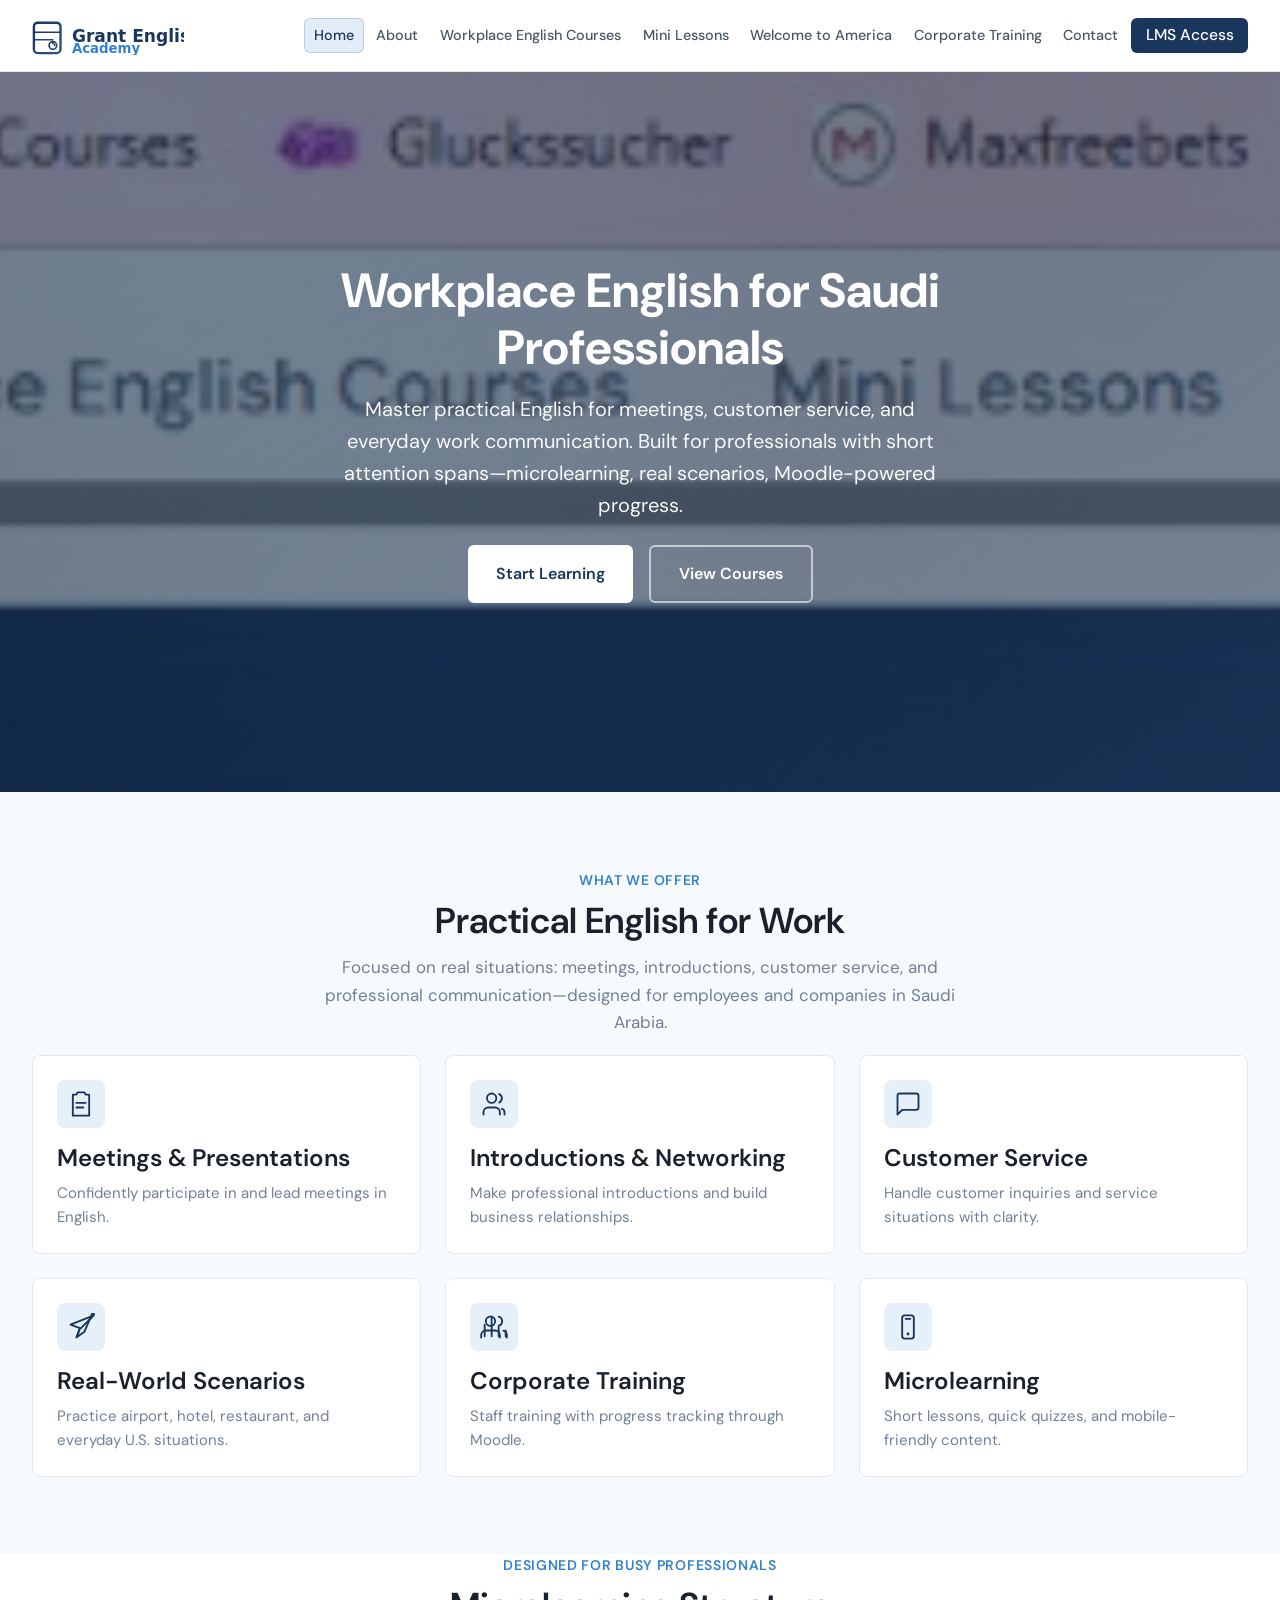
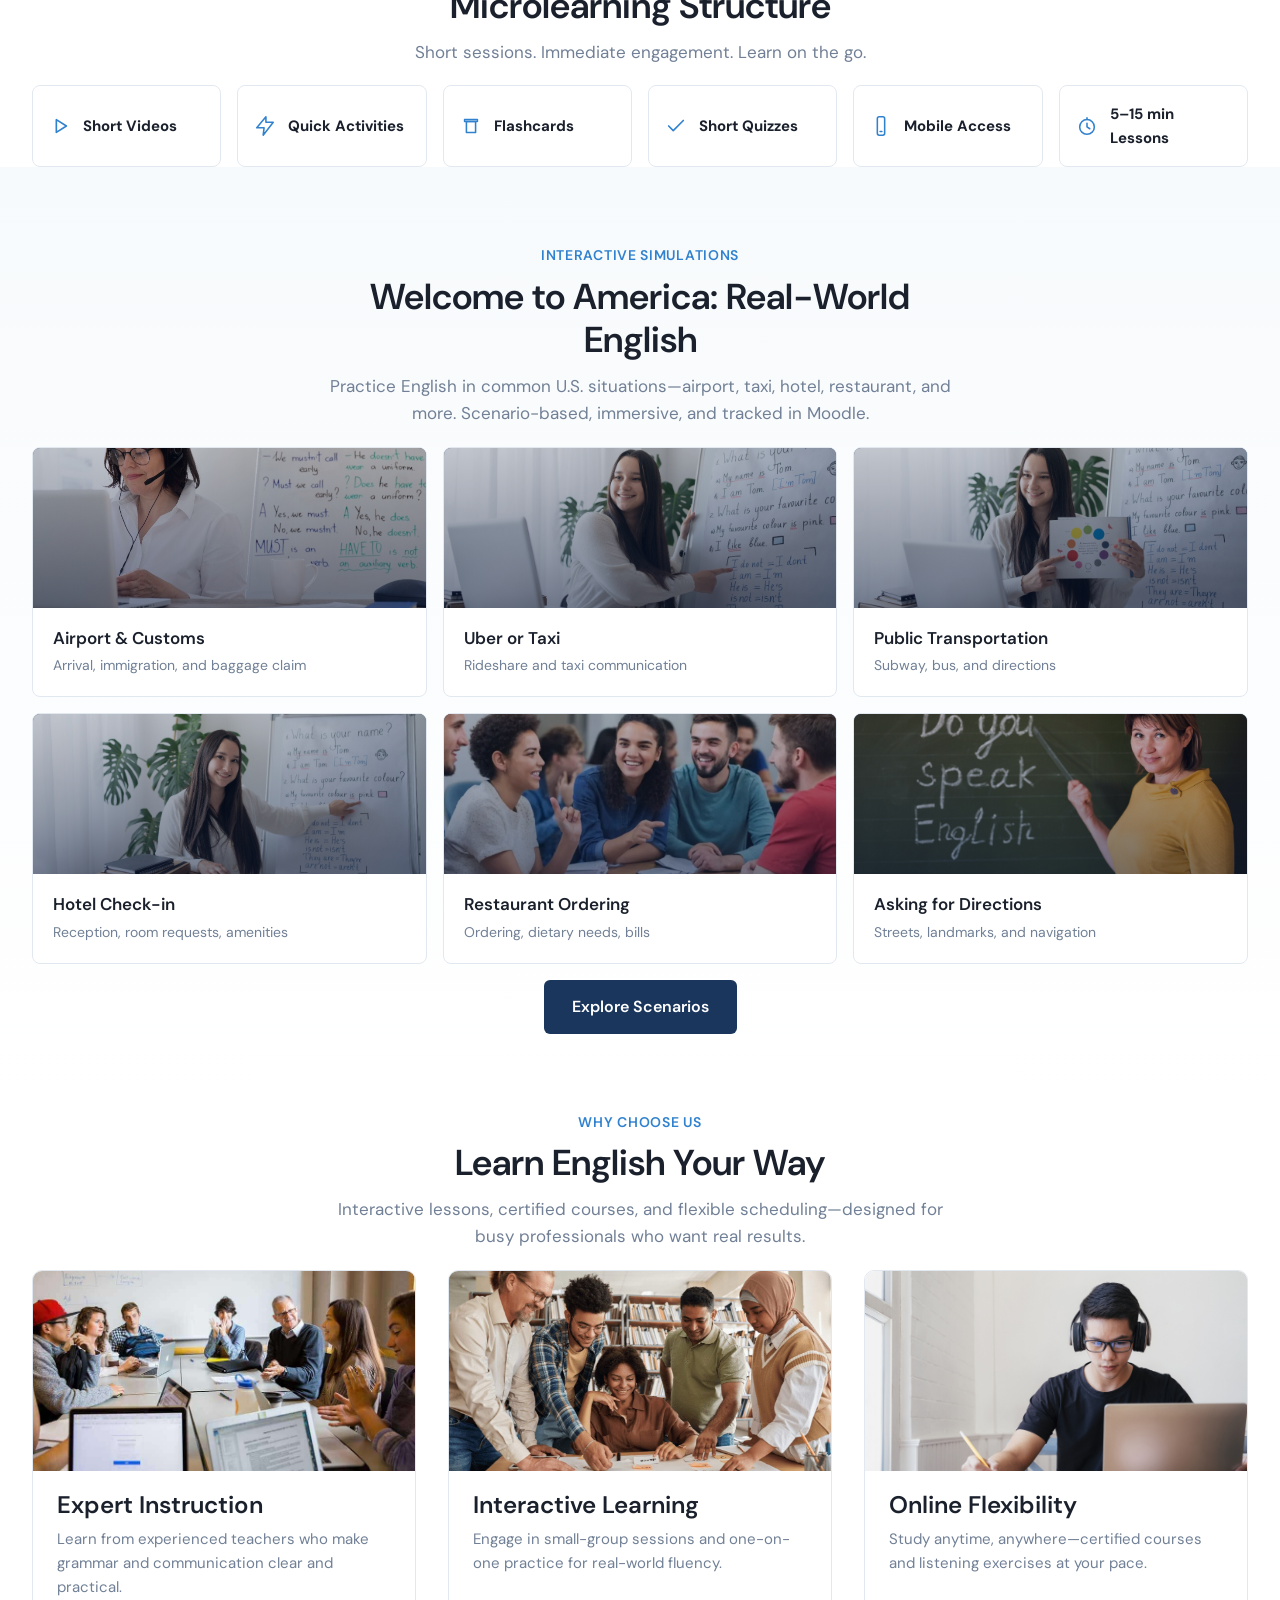
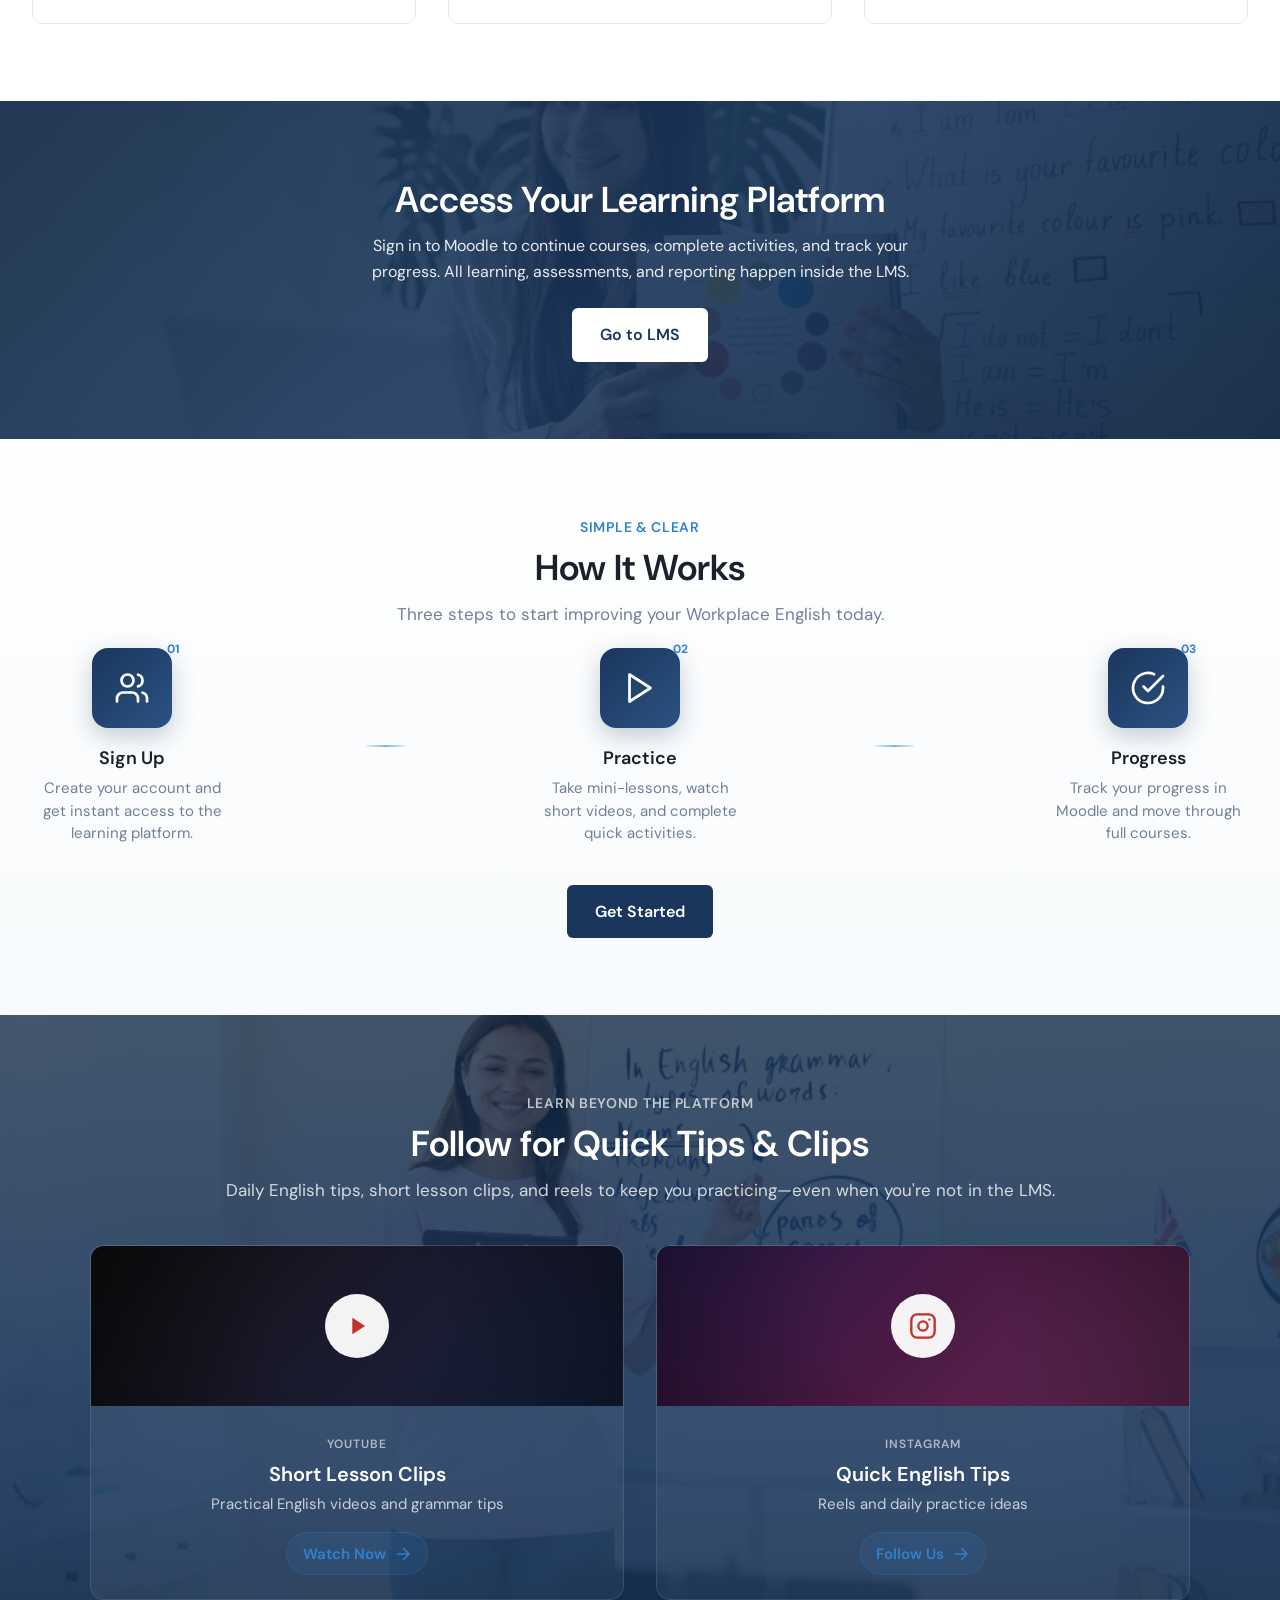
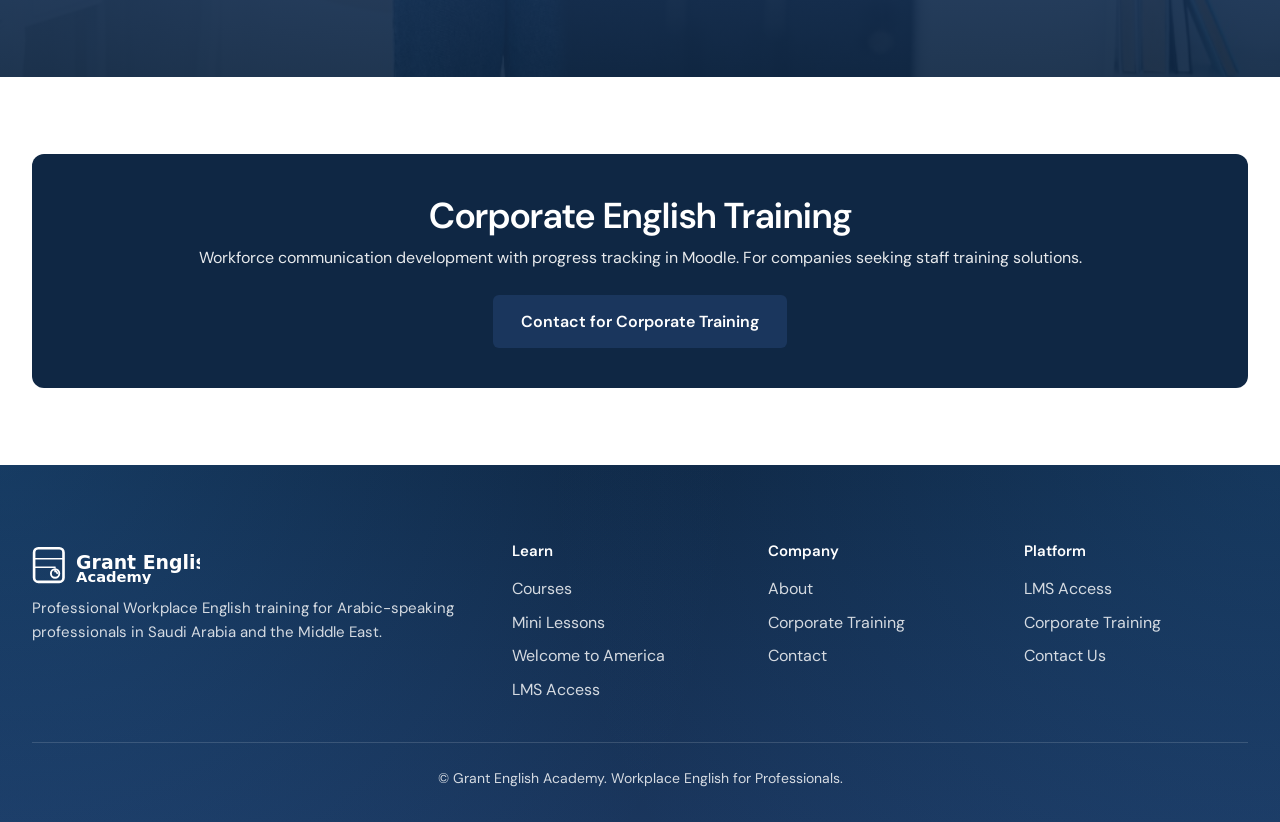
==== commit d1cc913a: "push" ====
--- a/index.html
+++ b/index.html
@@ -231,7 +231,7 @@
           </a>
           <a href="welcome-to-america.html#restaurant" class="scenario-card">
             <div class="scenario-icon scenario-image" aria-hidden="true">
-              <img src="assets/teacher-5.png" alt="">
+              <img src="assets/home-page-img2.jpg" alt="">
             </div>
             <div class="card-body">
               <h3>Restaurant Ordering</h3>
@@ -265,7 +265,7 @@
         <div class="why-choose-grid">
           <div class="why-card">
             <div class="why-card-image">
-              <img src="assets/teacher-6.png" alt="Expert English instruction">
+              <img src="assets/home-page-img4.jpg" alt="Expert English instruction">
             </div>
             <h3>Expert Instruction</h3>
             <p>Learn from experienced teachers who make grammar and communication clear and practical.</p>
@@ -279,7 +279,7 @@
           </div>
           <div class="why-card">
             <div class="why-card-image">
-              <img src="assets/teacher-1.png" alt="Online English lessons">
+              <img src="assets/home-page-img3.jpg" alt="Online English lessons">
             </div>
             <h3>Online Flexibility</h3>
             <p>Study anytime, anywhere—certified courses and listening exercises at your pace.</p>
